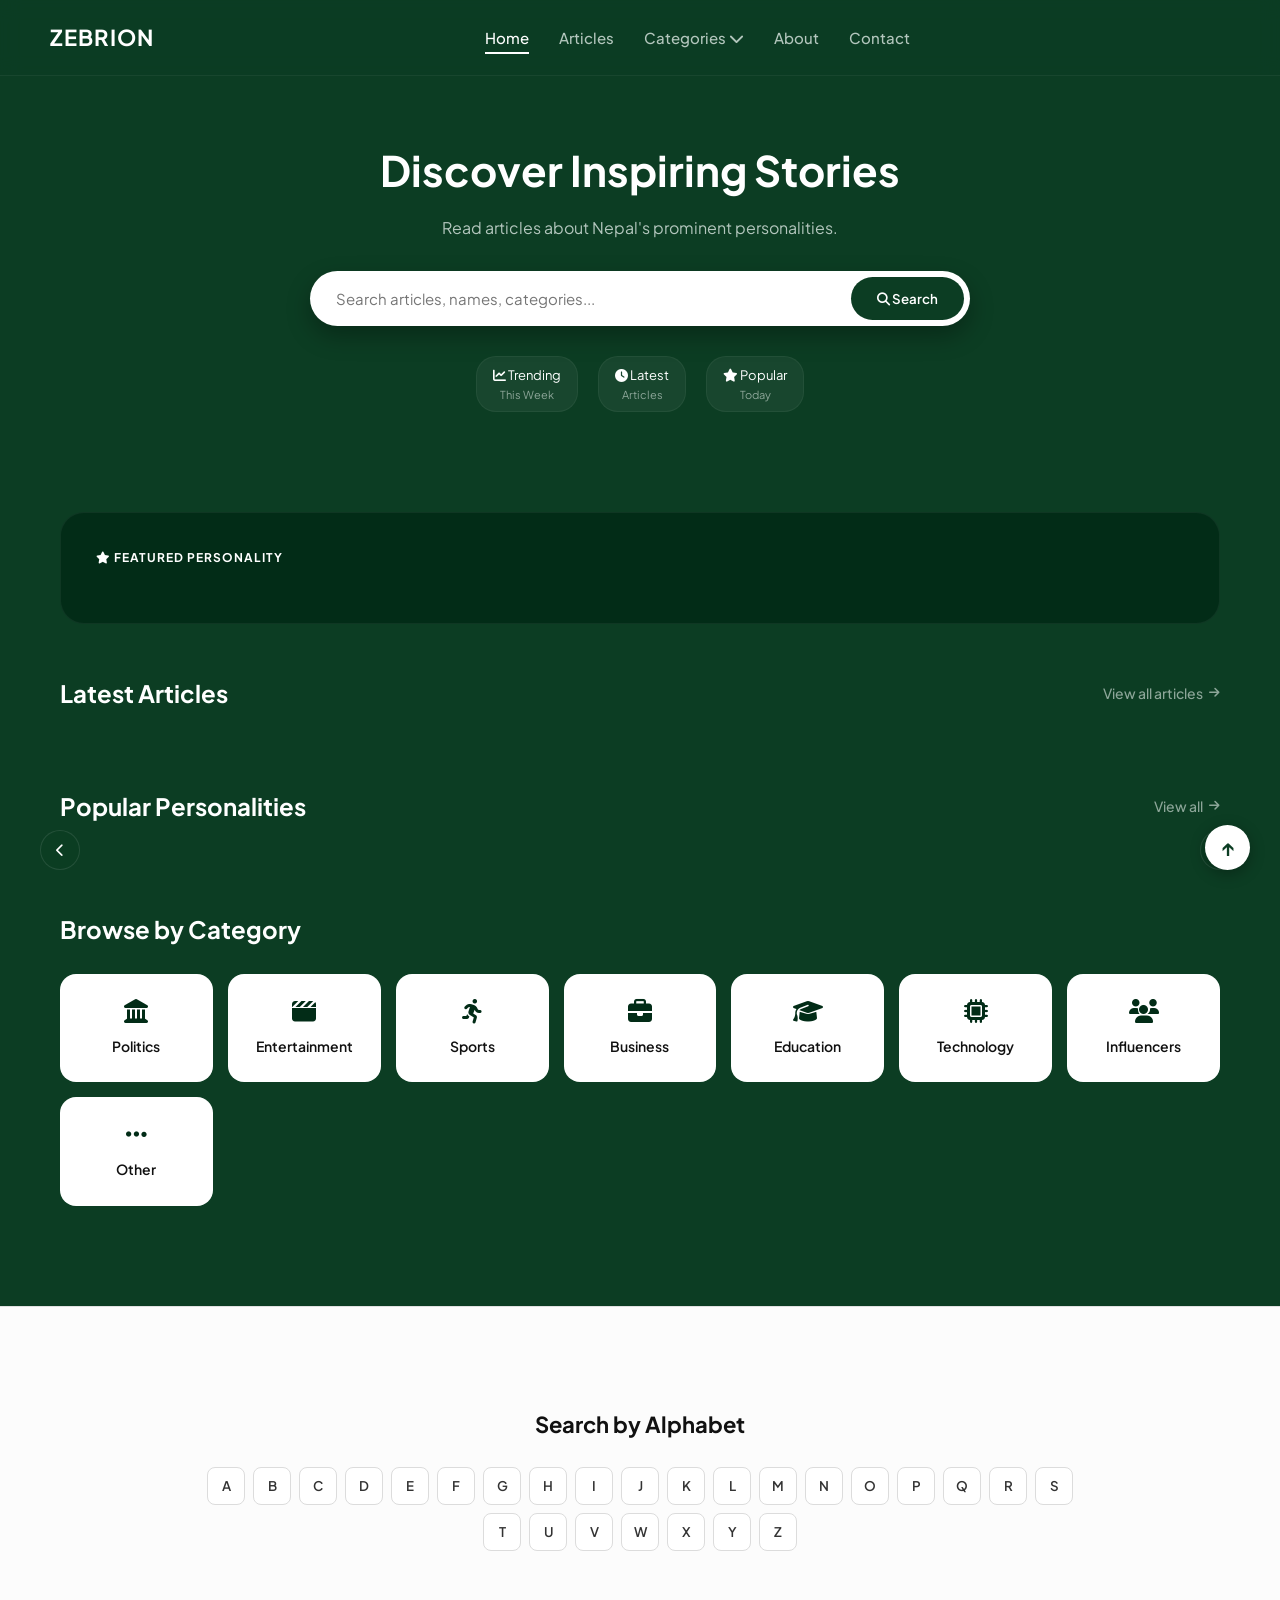
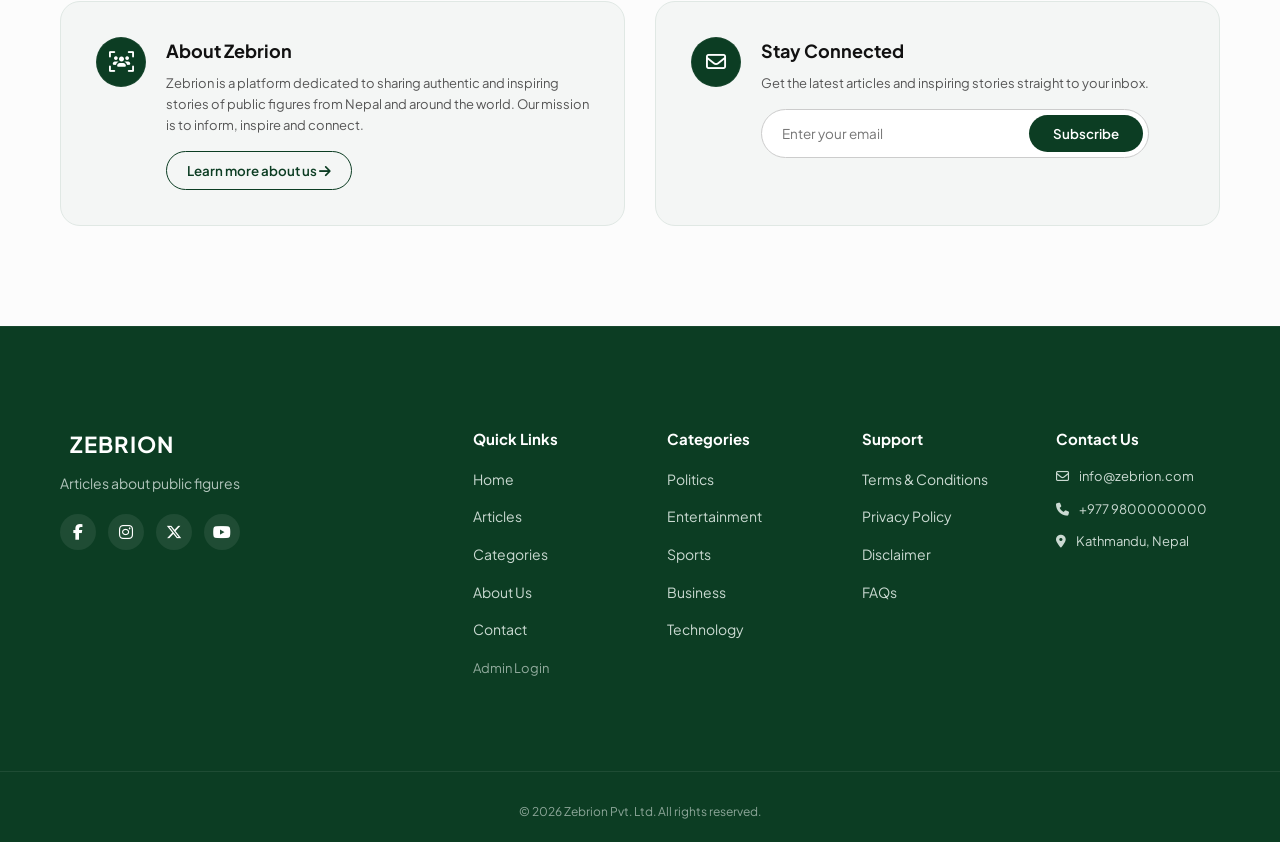
==== index.html @ 4cc86990 "Add files via upload" ====
<!DOCTYPE html>
<html lang="en">
<head>
    <meta charset="UTF-8">
    <meta name="viewport" content="width=device-width, initial-scale=1.0">
    <title>ZEBRION - Articles about public figures</title>
    <link rel="stylesheet" href="style.css">
    <link rel="stylesheet" href="https://cdnjs.cloudflare.com/ajax/libs/font-awesome/6.4.0/css/all.min.css">
</head>
<body>

    <!-- डायरेक्ट टपमा जाने प्रिमियम एनिमेटेड बटन -->
    <button class="scroll-top-btn" onclick="window.scrollTo({top: 0, behavior: 'smooth'})">↑</button>

    <div id="home-page">
        <header class="hero-section">
            <nav class="navbar">
                <div class="logo">
                    <i class="fas fa-zebra" style="color: #e2b13c;"></i>
                    <span>ZEBRION</span>
                </div>
                <ul class="nav-links">
                    <li><a href="#" class="active">Home</a></li>
                    <li><a href="article.html">Articles</a></li>
                    <li class="horizontal-mega-wrapper">
                        <a href="#" class="cat-trigger-btn">Categories <i class="fas fa-chevron-down dropdown-arrow"></i></a>
                        <div class="dropdown-menu-horizontal">
                            <a href="#"><i class="fas fa-landmark"></i> Politics</a>
                            <a href="#"><i class="fas fa-clapperboard"></i> Entertainment</a>
                            <a href="#"><i class="fas fa-running"></i> Sports</a>
                            <a href="#"><i class="fas fa-briefcase"></i> Business</a>
                            <a href="#"><i class="fas fa-graduation-cap"></i> Education</a>
                            <a href="#"><i class="fas fa-microchip"></i> Technology</a>
                            <a href="#"><i class="fas fa-users"></i> Influencers</a>
                            <a href="#"><i class="fas fa-ellipsis-h"></i> Other</a>
                        </div>
                    </li>
                    <li><a href="#" id="nav-about-btn" onclick="showPage('about'); event.preventDefault();">About</a></li>
                    <li><a href="#">Contact</a></li>
                </ul>
                <div class="nav-right">
                </div>
            </nav>

            <div class="hero-content">
                <h1>Discover Inspiring Stories</h1>
                <p>Read articles about Nepal's prominent personalities.</p>
                
                <div class="search-container">
                    <input type="text" id="search-input" placeholder="Search articles, names, categories...">
                    <button id="search-btn"><i class="fas fa-search"></i> Search</button>
                </div>

                <div class="trending-tags">
                    <span><i class="fas fa-chart-line"></i> Trending <small>This Week</small></span>
                    <span><i class="fas fa-clock"></i> Latest <small>Articles</small></span>
                    <span><i class="fas fa-star"></i> Popular <small>Today</small></span>
                </div>
            </div>
        </header>

        <main class="main-container">
            <section class="featured-section">
                <div class="section-tag"><i class="fas fa-star"></i> FEATURED PERSONALITY</div>
                <div id="featured-article-box" class="featured-grid"></div>
            </section>

            <section class="articles-section">
                <div class="section-header">
                    <h2>Latest Articles</h2>
                    <a href="article.html" class="view-all-link">View all articles <i class="fas fa-arrow-right"></i></a>
                </div>
                <div id="articles-grid" class="latest-grid"></div>
            </section>

            <section class="popular-section">
                <div class="section-header">
                    <h2>Popular Personalities</h2>
                    <a href="#" class="view-all-link">View all <i class="fas fa-arrow-right"></i></a>
                </div>
                <div class="slider-wrapper">
                    <button class="slider-arrow left"><i class="fas fa-chevron-left"></i></button>
                    <div id="popular-grid" class="popular-slider-grid"></div>
                    <button class="slider-arrow right"><i class="fas fa-chevron-right"></i></button>
                </div>
            </section>

            <section class="categories-browse-section">
                <h2>Browse by Category</h2>
                <div class="category-buttons-grid">
                    <div class="cat-card"><i class="fas fa-landmark"></i> <span>Politics</span></div>
                    <div class="cat-card"><i class="fas fa-clapperboard"></i> <span>Entertainment</span></div>
                    <div class="cat-card"><i class="fas fa-running"></i> <span>Sports</span></div>
                    <div class="cat-card"><i class="fas fa-briefcase"></i> <span>Business</span></div>
                    <div class="cat-card"><i class="fas fa-graduation-cap"></i> <span>Education</span></div>
                    <div class="cat-card"><i class="fas fa-microchip"></i> <span>Technology</span></div>
                    <div class="cat-card"><i class="fas fa-users"></i> <span>Influencers</span></div>
                    <div class="cat-card"><i class="fas fa-ellipsis-h"></i> <span>Other</span></div> 
                </div>
            </section>
        </main>

        <section class="alphabet-section">
            <div class="main-container">
                <h2>Search by Alphabet</h2>
                <div class="alphabet-container">
                    <script>
                        const alphabets = "ABCDEFGHIJKLMNOPQRSTUVWXYZ".split("");
                        document.write(alphabets.map(letter => `<button class="alpha-btn">${letter}</button>`).join(""));
                    </script>
                </div>

                <div class="info-footer-grid">
                    <div class="about-box-card">
                        <div class="icon-circle"><i class="fas fa-users-viewfinder"></i></div>
                        <div>
                            <h3>About Zebrion</h3>
                            <p>Zebrion is a platform dedicated to sharing authentic and inspiring stories of public figures from Nepal and around the world. Our mission is to inform, inspire and connect.</p>
                            <button class="learn-more-btn" onclick="showPage('about')">Learn more about us <i class="fas fa-arrow-right"></i></button>
                        </div>
                    </div>
                    <div class="subscribe-box-card">
                        <div class="icon-circle"><i class="far fa-envelope"></i></div>
                        <div>
                            <h3>Stay Connected</h3>
                            <p>Get the latest articles and inspiring stories straight to your inbox.</p>
                            <div class="sub-input-group">
                                <input type="email" placeholder="Enter your email">
                                <button>Subscribe</button>
                            </div>
                        </div>
                    </div>
                </div>
            </div>
        </section>

        <footer class="main-footer">
            <div class="main-container footer-flex">
                <div class="footer-brand">
                    <div class="logo"><i class="fas fa-zebra" style="color: #e2b13c;"></i> ZEBRION</div>
                    <p>Articles about public figures</p>
                    <div class="social-icons">
                        <a href="#"><i class="fab fa-facebook-f"></i></a>
                        <a href="#"><i class="fab fa-instagram"></i></a>
                        <a href="#"><i class="fab fa-x-twitter"></i></a>
                        <a href="#"><i class="fab fa-youtube"></i></a>
                    </div>
                </div>
                <div class="footer-links-grid">
                    <div>
                        <h4>Quick Links</h4>
                        <ul>
                            <li><a href="#" onclick="showPage('home')">Home</a></li>
                            <li><a href="article.html">Articles</a></li>
                            <li><a href="#">Categories</a></li>
                            <li><a href="#" onclick="showPage('about')">About Us</a></li>
                            <li><a href="#">Contact</a></li>
                            <li><a href="admin.html" style="opacity: 0.7; font-size: 13px;"> </i> Admin Login</a></li
                        </ul>
                    </div>
                    <div>
                        <h4>Categories</h4>
                        <ul>
                            <li><a href="#">Politics</a></li>
                            <li><a href="#">Entertainment</a></li>
                            <li><a href="#">Sports</a></li>
                            <li><a href="#">Business</a></li>
                            <li><a href="#">Technology</a></li>
                        </ul>
                    </div>
                    <div>
                        <h4>Support</h4>
                        <ul>
                            <li><a href="#">Terms & Conditions</a></li>
                            <li><a href="#">Privacy Policy</a></li>
                            <li><a href="#">Disclaimer</a></li>
                            <li><a href="#">FAQs</a></li>
                        </ul>
                    </div>
                    <div>
                        <h4>Contact Us</h4>
                        <ul class="contact-info-list">
                            <li><i class="far fa-envelope"></i> info@zebrion.com</li>
                            <li><i class="fas fa-phone"></i> +977 9800000000</li>
                            <li><i class="fas fa-location-dot"></i> Kathmandu, Nepal</li>
                        </ul>
                    </div>
                </div>
            </div>
            <div class="footer-bottom">
                <p>© 2026 Zebrion Pvt. Ltd. All rights reserved.</p>
            </div>
        </footer>
    </div>

    <div id="detail-page">
        <main class="main-container">
            <button class="back-home-btn">
                <i class="fas fa-arrow-left-long"></i> <span>Return to Previous Page</span>
            </button>
            <article class="full-article-view">
                <h1 id="det-title"></h1>
                <div class="meta-info">By <span id="det-author"></span></div>
                <div class="detail-img-box">
                    <img id="det-img" src="" alt="Featured">
                </div>
                <div id="additional-photos-gallery" class="gallery-container"></div>
                <div id="det-body" class="detail-content-text"></div>
            </article>
        </main>
    </div>

    <!-- 🌟 न्याभबारबाट खुल्ने प्रिमियम एबाउट पेज सेक्सन -->
    <div id="about-page" class="hidden">
        <main class="main-container">
            <button class="back-home-btn" onclick="showPage('home')">
                <i class="fas fa-arrow-left-long"></i> <span>Back to Home</span>
            </button>
            
            <article class="full-article-view animate-now" style="margin-top: 20px;">
                <div class="about-header-main" style="text-align: center; margin-bottom: 35px;">
                    <h1 style="font-size: 36px; font-weight: 700; margin-bottom: 10px;">About Us</h1>
                    <p class="about-subtitle" style="color: #cbdad2; font-size: 16px; font-style: italic;">Welcome to our platform, where every story has the power to inspire.</p>
                </div>

                <div class="about-main-card" style="background: rgba(255, 255, 255, 0.03); border: 1px solid rgba(255, 255, 255, 0.08) !important; border-radius: 20px; padding: 35px; margin-bottom: 30px;">
                    <p style="font-size: 16px; color: #cbdad2; line-height: 1.8;">We are dedicated to publishing authentic, impactful, and meaningful articles that celebrate courage, innovation, resilience, and success. From inspiring individuals and community heroes to groundbreaking achievements and life-changing journeys, our mission is to bring stories that motivate readers to dream bigger and believe in what's possible.</p>
                    <p style="font-size: 16px; color: #cbdad2; line-height: 1.8; margin-top: 15px;">In a world filled with constant information, we focus on content that matters—stories that educate, uplift, and create positive change. Every article is carefully researched and written to ensure accuracy, credibility, and value for our readers. Whether you're looking for daily inspiration, remarkable success stories, or thought-provoking features, our platform is here to keep you informed and inspired.</p>
                </div>

                <!-- Mission & Vision (Side by Side) -->
                <div class="info-footer-grid" style="display: grid; grid-template-columns: 1fr 1fr; gap: 30px; margin-bottom: 30px;">
                    <div class="about-box-card" style="background: #f4f6f5; border: 1px solid #e0e8e4; border-radius: 20px; padding: 30px; display: flex; gap: 20px;">
                        <div class="icon-circle" style="background: #0c3d23; color: white; width: 50px; height: 50px; border-radius: 50%; display: flex; align-items: center; justify-content: center; font-size: 20px; flex-shrink: 0;"><i class="fas fa-bullseye"></i></div>
                        <div>
                            <h3 style="color: #111; font-size: 18px; margin-bottom: 8px;">Our Mission</h3>
                            <p style="color: #555; font-size: 14px; line-height: 1.6;">To inspire millions by sharing real stories that spark hope, encourage growth, and remind people that extraordinary achievements often begin with ordinary determination.</p>
                        </div>
                    </div>
                    
                    <div class="about-box-card" style="background: #f4f6f5; border: 1px solid #e0e8e4; border-radius: 20px; padding: 30px; display: flex; gap: 20px;">
                        <div class="icon-circle" style="background: #0c3d23; color: white; width: 50px; height: 50px; border-radius: 50%; display: flex; align-items: center; justify-content: center; font-size: 20px; flex-shrink: 0;"><i class="fas fa-eye"></i></div>
                        <div>
                            <h3 style="color: #111; font-size: 18px; margin-bottom: 8px;">Our Vision</h3>
                            <p style="color: #555; font-size: 14px; line-height: 1.6;">To become one of the most trusted destinations for inspiring stories and meaningful journalism, empowering readers through authentic storytelling and positive content.</p>
                        </div>
                    </div>
                </div>

                <div class="about-thankyou-footer" style="text-align: center; background: rgba(255, 255, 255, 0.02); border: 1px solid rgba(255, 255, 255, 0.05); padding: 20px; border-radius: 30px;">
                    <p style="color: #cbdad2; font-size: 15px;">Thank you for being part of our journey. Every visit, every read, and every shared story helps us continue our mission of spreading inspiration—one article at a time.</p>
                </div>
            </article>
        </main>
    </div>

    <script src="script.js"></script>
</body>
</html>
---- style.css ----
/* ==========================================================================
   🟢 CORE & RESET STYLES
   ========================================================================== */
@import url('https://fonts.googleapis.com/css2?family=Plus+Jakarta+Sans:wght@400;500;600;700&display=swap');

* {
    margin: 0;
    padding: 0;
    box-sizing: border-box;
    font-family: 'Plus Jakarta Sans', sans-serif;
}

body {
    background-color: #0c3d23; /* मौलिक प्रिमियम गाढा हरियो ब्याकग्राउन्ड */
    color: #ffffff;
    line-height: 1.6;
}

.hidden {
    display: none !important;
}

.main-container {
    max-width: 1200px;
    margin: 0 auto;
    padding: 40px 20px;
}

/* ==========================================================================
   🟢 HEADER & NAVIGATION BAR
   ========================================================================== */
.navbar {
    display: flex;
    justify-content: space-between;
    align-items: center;
    padding: 20px 40px;
    background: rgba(12, 61, 35, 0.8);
    backdrop-filter: blur(10px);
    border-bottom: 1px solid rgba(255, 255, 255, 0.05);
}

.logo {
    display: flex;
    align-items: center;
    gap: 10px;
    font-size: 22px;
    font-weight: 700;
    letter-spacing: 1px;
}

.logo i {
    color: #ffffff;
}

.nav-links {
    display: flex;
    list-style: none;
    gap: 30px;
}

.nav-links a {
    color: #b3c6bd;
    text-decoration: none;
    font-size: 15px;
    font-weight: 500;
    transition: color 0.3s;
}

.nav-links a:hover, .nav-links a.active {
    color: #ffffff;
    border-bottom: 2px solid #ffffff;
    padding-bottom: 5px;
}

.admin-nav-btn {
    background: #114227;
    color: white;
    padding: 8px 18px;
    border-radius: 20px;
    text-decoration: none;
    font-size: 14px;
    border: 1px solid rgba(255,255,255,0.1);
}

.nav-right {
    display: flex;
    align-items: center;
    gap: 15px;
}

.search-toggle-btn {
    background: transparent;
    border: none;
    color: white;
    font-size: 16px;
    cursor: pointer;
}

/* ==========================================================================
   🟢 HERO SECTION - FIXED ONLY IMAGE PATH WITH ORIGINAL TEXT LOOK
   ========================================================================== */
.hero-section {
    background: linear-gradient(to bottom, rgba(12, 61, 35, 0.45), #0c3d23), 
                url('inspiring.png');
    background-size: cover;
    background-position: center;
    background-repeat: no-repeat;
    text-align: center;
    padding-bottom: 60px;
}

.hero-content {
    max-width: 700px;
    margin: 60px auto 0 auto;
    padding: 0 20px;
}

.hero-content h1 {
    font-size: 42px;
    font-weight: 700;
    margin-bottom: 12px;
}

.hero-content p {
    color: #b3c6bd;
    font-size: 16px;
    margin-bottom: 30px;
}

.search-container {
    display: flex;
    background: #ffffff;
    padding: 6px;
    border-radius: 30px;
    box-shadow: 0 10px 25px rgba(0,0,0,0.3);
    margin-bottom: 30px;
}

.search-container input {
    flex: 1;
    border: none;
    outline: none;
    padding: 12px 20px;
    font-size: 15px;
    border-radius: 30px;
    color: #333;
}

.search-container button {
    background: #0c3d23;
    color: white;
    border: none;
    padding: 12px 26px;
    border-radius: 30px;
    font-weight: 600;
    cursor: pointer;
    transition: background 0.3s;
}

.search-container button:hover {
    background: #011f10;
}

.trending-tags {
    display: flex;
    justify-content: center;
    gap: 20px;
    flex-wrap: wrap;
}

.trending-tags span {
    background: rgba(255, 255, 255, 0.05);
    padding: 8px 16px;
    border-radius: 20px;
    font-size: 13px;
    border: 1px solid rgba(255,255,255,0.05);
}

.trending-tags small {
    color: #8da699;
    display: block;
    font-size: 11px;
}

/* ==========================================================================
   🟢 FEATURED SECTION & HERO ANIMATIONS
   ========================================================================== */
.featured-section {
    background: #022c17;
    border-radius: 24px;
    padding: 35px;
    margin-bottom: 50px;
    border: 1px solid rgba(255,255,255,0.05);
}

.section-tag {
    color: #ffffff;
    font-size: 12px;
    font-weight: 700;
    letter-spacing: 1px;
    margin-bottom: 20px;
}

.featured-grid {
    display: grid;
    grid-template-columns: 1.2fr 1fr;
    gap: 40px;
    align-items: center;
}

.feat-img-box {
    position: relative;
    border-radius: 16px;
    overflow: hidden;
    height: 380px;
}

#top-main-img {
    width: 100%;
    height: 100%;
    object-fit: cover;
    transition: opacity 0.3s ease-in-out, transform 0.4s ease-in-out;
    opacity: 1;
}

.feat-img-box:hover #top-main-img {
    transform: scale(1.03);
}

.feat-text-box h3 {
    font-size: 32px;
    font-weight: 700;
    margin-bottom: 15px;
    color: #fff;
}

.feat-text-box p {
    color: #cbdad2;
    line-height: 1.6;
    font-size: 15px;
    margin-bottom: 25px;
}

.read-bio-btn {
    display: inline-flex;
    align-items: center;
    gap: 10px;
    background: transparent;
    color: #ffffff;
    border: 1px solid rgba(255,255,255,0.3);
    padding: 12px 24px;
    border-radius: 25px;
    text-decoration: none;
    font-weight: 600;
    font-size: 14px;
    transition: all 0.3s ease-in-out;
}

.read-bio-btn:hover {
    background: white;
    color: #0c3d23;
    border-color: white;
}

.read-bio-btn i {
    color: inherit;
}

/* ==========================================================================
   🟢 LATEST ARTICLES GRID (HOME PAGE CARDS)
   ========================================================================== */
.section-header {
    display: flex;
    justify-content: space-between;
    align-items: center;
    margin-bottom: 25px;
}

.section-header h2 {
    font-size: 24px;
    font-weight: 700;
}

.view-all-link {
    color: #8da699;
    text-decoration: none;
    font-size: 14px;
    font-weight: 500;
    display: inline-flex;
    align-items: center;
    gap: 6px;
    transition: color 0.3s cubic-bezier(0.25, 1, 0.5, 1);
}

.view-all-link i {
    color: #8da699;
    font-size: 12px;
    transition: transform 0.3s cubic-bezier(0.25, 1, 0.5, 1), color 0.3s cubic-bezier(0.25, 1, 0.5, 1);
}

.view-all-link:hover {
    color: #ffffff;
}

.view-all-link:hover i {
    color: #ffffff;
    transform: translateX(5px);
}

.latest-grid {
    display: grid;
    grid-template-columns: repeat(auto-fill, minmax(280px, 1fr));
    gap: 25px;
}

.regular-card {
    background: #ffffff;
    color: #333333;
    border-radius: 16px;
    overflow: hidden;
    box-shadow: 0 4px 15px rgba(0,0,0,0.1);
    cursor: pointer;
    transition: transform 0.3s;
    display: flex;
    flex-direction: column;
}

.regular-card:hover {
    transform: translateY(-5px);
}

.reg-img-box {
    height: 180px;
    overflow: hidden;
}

.reg-img-box img {
    width: 100%;
    height: 100%;
    object-fit: cover;
}

.card-content {
    padding: 20px;
    flex: 1;
    display: flex;
    flex-direction: column;
    justify-content: space-between;
}

.card-category {
    font-size: 11px;
    font-weight: 700;
    color: #0c3d23;
    text-transform: uppercase;
    margin-bottom: 8px;
}

.regular-card h3 {
    font-size: 16px;
    font-weight: 700;
    line-height: 1.4;
    color: #111;
    margin-bottom: 10px;
}

.card-meta {
    font-size: 12px;
    color: #666;
    display: flex;
    gap: 15px;
    margin-top: 10px;
}

/* ==========================================================================
   🟢 POPULAR PERSONALITIES SLIDER
   ========================================================================== */
.popular-section {
    margin-top: 50px;
}

.slider-wrapper {
    position: relative;
    display: flex;
    align-items: center;
}

.popular-slider-grid {
    display: grid;
    grid-template-columns: repeat(5, 1fr);
    gap: 20px;
    width: 100%;
    overflow: hidden;
}

.slider-arrow {
    position: absolute;
    background: rgba(12, 61, 35, 0.9);
    border: 1px solid rgba(255,255,255,0.1);
    color: white;
    width: 40px;
    height: 40px;
    border-radius: 50%;
    display: flex;
    align-items: center;
    justify-content: center;
    cursor: pointer;
    z-index: 10;
    transition: background 0.3s;
}

.slider-arrow.left { left: -20px; }
.slider-arrow.right { right: -20px; }

.slider-arrow:hover {
    background: #ffffff;
    color: #0c3d23;
    border-color: #ffffff;
    box-shadow: 0 4px 12px rgba(0, 0, 0, 0.3);
}

.pop-card {
    background: #022c17;
    border: 1px solid rgba(255,255,255,0.05);
    border-radius: 16px;
    padding: 15px;
    text-align: center;
    cursor: pointer;
    transition: transform 0.3s;
}

.pop-card:hover { transform: translateY(-5px); }

.pop-card img {
    width: 100%;
    height: 140px;
    object-fit: cover;
    border-radius: 12px;
    margin-bottom: 12px;
}

.pop-card h4 { font-size: 15px; margin-bottom: 4px; color: #fff; }
.pop-card p { font-size: 12px; color: #8da699; margin-bottom: 12px; }

.pop-bio-btn {
    background: transparent;
    border: 1px solid #ffffff;
    color: #ffffff;
    font-size: 11px;
    padding: 6px 12px;
    border-radius: 15px;
    cursor: pointer;
    font-weight: 600;
    transition: all 0.3s ease;
}

.pop-bio-btn:hover {
    background: #ffffff;
    color: #022c17;
}

.pop-bio-btn i {
    color: inherit;
}

/* ==========================================================================
   🟢 BROWSE BY CATEGORY (WHITE CARDS WITH GREEN HOVER)
   ========================================================================== */
.categories-browse-section {
    margin-top: 60px;
}

.categories-browse-section h2 { margin-bottom: 25px; font-size: 24px; }

.category-buttons-grid {
    display: grid;
    grid-template-columns: repeat(auto-fit, minmax(140px, 1fr));
    gap: 15px;
}

.cat-card {
    background: #ffffff;
    color: #111111;
    padding: 25px 15px;
    border-radius: 16px;
    text-align: center;
    cursor: pointer;
    display: flex;
    flex-direction: column;
    align-items: center;
    gap: 12px;
    transition: background 0.4s cubic-bezier(0.25, 1, 0.5, 1), 
                color 0.4s cubic-bezier(0.25, 1, 0.5, 1), 
                transform 0.4s cubic-bezier(0.25, 1, 0.5, 1), 
                box-shadow 0.4s cubic-bezier(0.25, 1, 0.5, 1);
}

.cat-card i {
    font-size: 24px;
    color: #022c17;
    transition: color 0.4s cubic-bezier(0.25, 1, 0.5, 1);
}

.cat-card span {
    font-size: 14px;
    font-weight: 600;
}

.cat-card:hover {
    background: #022c17;
    color: #ffffff;
    transform: translateY(-6px);
    box-shadow: 0 12px 24px rgba(0, 0, 0, 0.4);
}

.cat-card:hover i {
    color: #ffffff;
}

/* ==========================================================================
   🟢 ALPHABET & ABOUT SECTION (BRIGHT WHITE DESIGN)
   ========================================================================== */
.alphabet-section {
    background: #fcfcfc;
    color: #222222;
    padding: 60px 0;
    margin-top: 60px;
    border-top: 1px solid #e0e0e0;
}

.alphabet-section h2 {
    font-size: 22px;
    margin-bottom: 25px;
    text-align: center;
    color: #111111;
}

.alphabet-container {
    display: flex;
    justify-content: center;
    gap: 8px;
    flex-wrap: wrap;
    max-width: 900px;
    margin: 0 auto 50px auto;
}

.alpha-btn {
    background: #ffffff;
    border: 1px solid #dcdcdc;
    color: #333333;
    width: 38px;
    height: 38px;
    border-radius: 8px;
    font-weight: 600;
    cursor: pointer;
    transition: all 0.2s ease-in-out;
}

.alpha-btn:hover {
    background: #0c3d23;
    color: #ffffff;
    border-color: #0c3d23;
}

.info-footer-grid {
    display: grid;
    grid-template-columns: 1fr 1fr;
    gap: 30px;
    margin-top: 30px;
}

.about-box-card, .subscribe-box-card {
    background: #f4f6f5;
    border: 1px solid #e0e8e4;
    border-radius: 20px;
    padding: 35px;
    display: flex;
    gap: 20px;
}

.about-box-card h3, .subscribe-box-card h3 { 
    font-size: 18px; 
    margin-bottom: 8px; 
    color: #111; 
}

.about-box-card p, .subscribe-box-card p { 
    font-size: 13px; 
    color: #555; 
    line-height: 1.6; 
    margin-bottom: 15px; 
}

.icon-circle {
    background: #0c3d23;
    border: 1px solid rgba(255, 255, 255, 0.05);
    color: #ffffff;
    width: 50px;
    height: 50px;
    border-radius: 50%;
    display: flex;
    align-items: center;
    justify-content: center;
    font-size: 20px;
    flex-shrink: 0;
}

.learn-more-btn {
    background: transparent; 
    border: 1px solid #0c3d23; 
    color: #0c3d23; 
    padding: 10px 20px; 
    border-radius: 20px; 
    font-weight: 600; 
    cursor: pointer;
    transition: all 0.3s ease;
}

.learn-more-btn:hover {
    background: #0c3d23;
    color: #ffffff;
}

.sub-input-group {
    display: flex; 
    background: white; 
    padding: 5px; 
    border-radius: 25px; 
    border: 1px solid #cccccc;
}

.sub-input-group input { 
    flex: 1; 
    border: none; 
    outline: none; 
    padding: 10px 15px; 
    border-radius: 25px; 
    font-size: 13.5px; 
    color: #111111;
}

.sub-input-group button { 
    background: #0c3d23; 
    color: white; 
    border: none; 
    padding: 10px 24px; 
    border-radius: 25px; 
    font-weight: 600; 
    cursor: pointer; 
    transition: all 0.3s ease;
}

.sub-input-group button:hover {
    background: #011f10;
}

/* ==========================================================================
   🟢 MAIN ORGANIZED 4-COLUMN FOOTER 
   ========================================================================== */
.main-footer { 
    background: #0c3d23; 
    padding: 60px 0 20px 0; 
    border-top: 1px solid rgba(255,255,255,0.05); 
}

.footer-flex {
    display: flex;
    justify-content: space-between;
    align-items: flex-start;
    gap: 40px;
    flex-wrap: wrap;
}

.footer-brand {
    flex: 1;
    min-width: 250px;
}

.footer-brand p { 
    color: #b3c6bd; 
    font-size: 14px; 
    margin: 10px 0 20px 0; 
}

.footer-links-grid {
    flex: 2;
    display: grid;
    grid-template-columns: repeat(4, 1fr);
    gap: 30px;
    min-width: 600px;
}

.footer-links-grid h4 { 
    font-size: 15px; 
    color: #ffffff; 
    margin-bottom: 15px; 
}

.footer-links-grid ul {
    list-style: none;
    padding: 0;
    margin: 0;
}

.footer-links-grid ul li {
    margin-bottom: 12px;
}

.footer-links-grid ul a { 
    color: #cbdad2; 
    text-decoration: none; 
    font-size: 14px; 
    transition: color 0.2s ease; 
}

.footer-links-grid ul a:hover { 
    color: #ffffff; 
}

.social-icons {
    display: flex;
    gap: 12px;
    margin-top: 15px;
}

.social-icons a { 
    width: 36px; 
    height: 36px; 
    background: rgba(255, 255, 255, 0.08); 
    border-radius: 50%; 
    display: flex; 
    align-items: center; 
    justify-content: center; 
    color: #ffffff; 
    text-decoration: none; 
    transition: all 0.3s ease; 
}

.social-icons a:hover { 
    background: #ffffff; 
    color: #0c3d23; 
}

.contact-info-list li { 
    color: #cbdad2; 
    font-size: 13px; 
    display: flex; 
    align-items: center; 
    gap: 10px; 
}

.footer-bottom { 
    text-align: center; 
    padding-top: 30px; 
    margin-top: 40px; 
    border-top: 1px solid rgba(255, 255, 255, 0.08); 
    position: relative; 
}

.footer-bottom p { 
    color: #8da699; 
    font-size: 12px; 
}

/* ==========================================================================
   🟢 DYNAMIC SCROLL TO TOP BUTTON
   ========================================================================== */
.scroll-top-btn {
    position: fixed;        
    bottom: 30px;           
    right: 30px;            
    background: #ffffff;    
    color: #0c3d23;         
    border: none;
    width: 45px;            
    height: 45px;
    border-radius: 50%;     
    font-size: 20px;
    font-weight: bold;
    cursor: pointer;
    box-shadow: 0 4px 15px rgba(0, 0, 0, 0.3); 
    z-index: 999;           
    transition: all 0.3s cubic-bezier(0.25, 1, 0.5, 1);
    display: flex;
    align-items: center;
    justify-content: center;
}

.scroll-top-btn:hover {
    background: #0c3d23;     
    color: #ffffff;         
    transform: translateY(-5px); 
    box-shadow: 0 6px 20px rgba(0, 0, 0, 0.5);
    border: 1px solid #ffffff; 
}

/* ==========================================================================
   🟢 DETAIL VIEW PAGE & SMART ANIMATIONS
   ========================================================================== */
.full-article-view {
    opacity: 0;
    transform: translateY(30px);
    transition: transform 0.5s cubic-bezier(0.25, 1, 0.5, 1), opacity 0.5s ease-in-out;
}

.full-article-view.animate-now {
    opacity: 1;
    transform: translateY(0);
}

.detail-img-box {
    width: 100%;
    height: 500px;
    border-radius: 20px;
    overflow: hidden;
    margin: 20px 0;
}

.detail-img-box img {
    width: 100%;
    height: 100%;
    object-fit: cover;
}

.detail-content-text {
    font-size: 17px;
    line-height: 1.8;
    color: #cbdad2;
}

/* ==========================================================================
   🟢 ALL ARTICLES PAGE LAYOUT (article.html PERFECT FIX)
   ========================================================================== */
.article-page-wrapper {
    background-color: #0c3d23;
    min-height: 100vh;
    padding-bottom: 60px;
}

.page-header {
    background: linear-gradient(to bottom, rgba(0,0,0,0.2), transparent);
    padding: 40px 20px 20px 20px;
    text-align: center;
}

.header-container {
    max-width: 1100px;
    margin: 0 auto;
    position: relative;
}

.back-btn {
    position: absolute;
    left: 0;
    top: 5px;
    color: #ffffff;
    text-decoration: none;
    font-weight: 600;
    font-size: 15px;
    background: rgba(255,255,255,0.1);
    padding: 8px 16px;
    border-radius: 20px;
    transition: all 0.3s ease;
}

.back-btn:hover {
    background: #ffffff;
    color: #0c3d23;
}

.page-header h1 {
    font-size: 32px;
    margin-bottom: 8px;
    font-weight: 700;
}

.page-header p {
    color: #cbdad2;
    font-size: 15px;
}

.filter-section {
    max-width: 600px;
    margin: 20px auto 40px auto;
    padding: 0 20px;
}

.search-box-wrapper {
    position: relative;
    display: flex;
    align-items: center;
}

.search-box-wrapper input {
    width: 100%;
    padding: 14px 20px 14px 45px;
    border-radius: 30px;
    border: 1px solid rgba(255,255,255,0.2);
    background: rgba(255, 255, 255, 0.05);
    color: white;
    font-size: 15px;
    outline: none;
    transition: all 0.3s ease;
}

.search-box-wrapper input:focus {
    background: rgba(255, 255, 255, 0.1);
    border-color: #ffffff;
    box-shadow: 0 0 12px rgba(255,255,255,0.1);
}

.search-icon {
    position: absolute;
    left: 18px;
    color: #cbdad2;
    font-size: 16px;
}

.responsive-article-grid {
    display: flex;
    flex-direction: column;
    gap: 25px;
    max-width: 1200px;
    margin: 0 auto;
    padding: 0 20px;
}

.article-row-card {
    display: flex;
    background: rgba(255, 255, 255, 0.03);
    border: 1px solid rgba(255, 255, 255, 0.08);
    border-radius: 16px;
    overflow: hidden;
    transition: all 0.3s cubic-bezier(0.25, 1, 0.5, 1);
}

.article-row-card:hover {
    transform: translateY(-4px);
    background: rgba(255, 255, 255, 0.06);
    box-shadow: 0 8px 25px rgba(0,0,0,0.2);
}

.row-card-img {
    width: 280px;
    min-width: 280px;
    height: 190px;
    overflow: hidden;
}

.row-card-img img {
    width: 100%;
    height: 100%;
    object-fit: cover;
}

.row-card-info {
    padding: 20px 25px;
    display: flex;
    flex-direction: column;
    justify-content: space-between;
    flex: 1;
}

.row-card-category {
    font-size: 12px;
    text-transform: uppercase;
    color: #cbdad2;
    letter-spacing: 0.5px;
    font-weight: 600;
}

.row-card-info h2 {
    font-size: 22px;
    margin: 6px 0 10px 0;
    color: white;
}

.row-card-summary {
    color: #cbdad2;
    font-size: 14.5px;
    line-height: 1.5;
    margin-bottom: 15px;
    display: -webkit-box;
    -webkit-line-clamp: 2; 
    -webkit-box-orient: vertical;
    overflow: hidden;
}

.row-card-footer {
    display: flex;
    align-items: center;
    gap: 20px;
    font-size: 13px;
    color: #a3b8ad;
    border-top: 1px solid rgba(255,255,255,0.05);
    padding-top: 12px;
}

.row-card-footer i {
    margin-right: 4px;
}

.row-read-more {
    margin-left: auto;
    color: white;
    text-decoration: none;
    font-weight: 600;
}

/* ==========================================================================
   📱 100% RESPONSIVE MEDIA QUERIES
   ========================================================================== */
@media (max-width: 1024px) {
    .main-container { padding: 30px 20px; }
    .featured-grid { grid-template-columns: 1fr; gap: 25px; }
    .feat-img-box { height: 320px; }
    .hero-content h1 { font-size: 36px; }
}

@media (max-width: 900px) {
    .footer-links-grid { grid-template-columns: repeat(2, 1fr) !important; min-width: 100% !important; }
    .info-footer-grid { grid-template-columns: 1fr; }
    .about-box-card, .subscribe-box-card { flex-direction: column; padding: 20px; }
    .popular-slider-grid { grid-template-columns: repeat(2, 1fr); }
}

@media (max-width: 850px) {
    .article-row-card { flex-direction: column; }
    .row-card-img { width: 100%; min-width: 100%; height: 220px; }
}

@media (max-width: 768px) {
    .navbar { padding: 15px 20px; flex-direction: column; gap: 15px; }
    .nav-links { gap: 15px; flex-wrap: wrap; justify-content: center; }
    .hero-content h1 { font-size: 28px; }
    .search-container { flex-direction: column; background: transparent; box-shadow: none; gap: 10px; }
    .search-container input { background: #ffffff; border-radius: 30px; width: 100%; }
    .search-container button { width: 100%; }
    .latest-grid { grid-template-columns: 1fr; gap: 20px; }
}

/* ==========================================================================
   🟢 PREMIUM BACK HOME BUTTON & TEERSO DROPDOWN FIXED
   ========================================================================== */
.back-home-btn {
    background: rgba(255, 255, 255, 0.04) !important;
    border: 1px solid rgba(255, 255, 255, 0.15) !important;
    color: #ffffff !important;
    padding: 12px 26px;
    border-radius: 30px;
    font-size: 14px;
    font-weight: 600;
    cursor: pointer;
    display: inline-flex;
    align-items: center;
    gap: 12px;
    margin-bottom: 30px;
    transition: all 0.4s ease;
}

.back-home-btn:hover {
    background: #ffffff !important;
    color: #0c3d23 !important;
}

.nav-links li.horizontal-mega-wrapper {
    position: static !important;
}

.dropdown-menu-horizontal {
    position: absolute !important;
    top: 100% !important;
    left: 0 !important;
    width: 100% !important;
    background: #022c17 !important;
    border-bottom: 1px solid rgba(255, 255, 255, 0.1) !important;
    display: flex !important;
    flex-direction: row !important;
    justify-content: center !important;
    gap: 15px !important;
    padding: 15px 40px !important;
    opacity: 0 !important;
    visibility: hidden !important;
    transform: translateY(15px) !important;
    z-index: 9999 !important;
    transition: all 0.3s cubic-bezier(0.25, 1, 0.5, 1);
}

.horizontal-mega-wrapper:hover .dropdown-menu-horizontal {
    opacity: 1 !important;
    visibility: visible !important;
    transform: translateY(0px) !important;
}

.dropdown-menu-horizontal a {
    color: #cbdad2 !important;
    text-decoration: none !important;
    font-size: 14px !important;
    padding: 8px 18px !important;
    display: flex !important;
    align-items: center !important;
    gap: 8px !important;
}

.dropdown-menu-horizontal a:hover {
    background: #ffffff !important;
    color: #0c3d23 !important;
    border-radius: 20px;
}
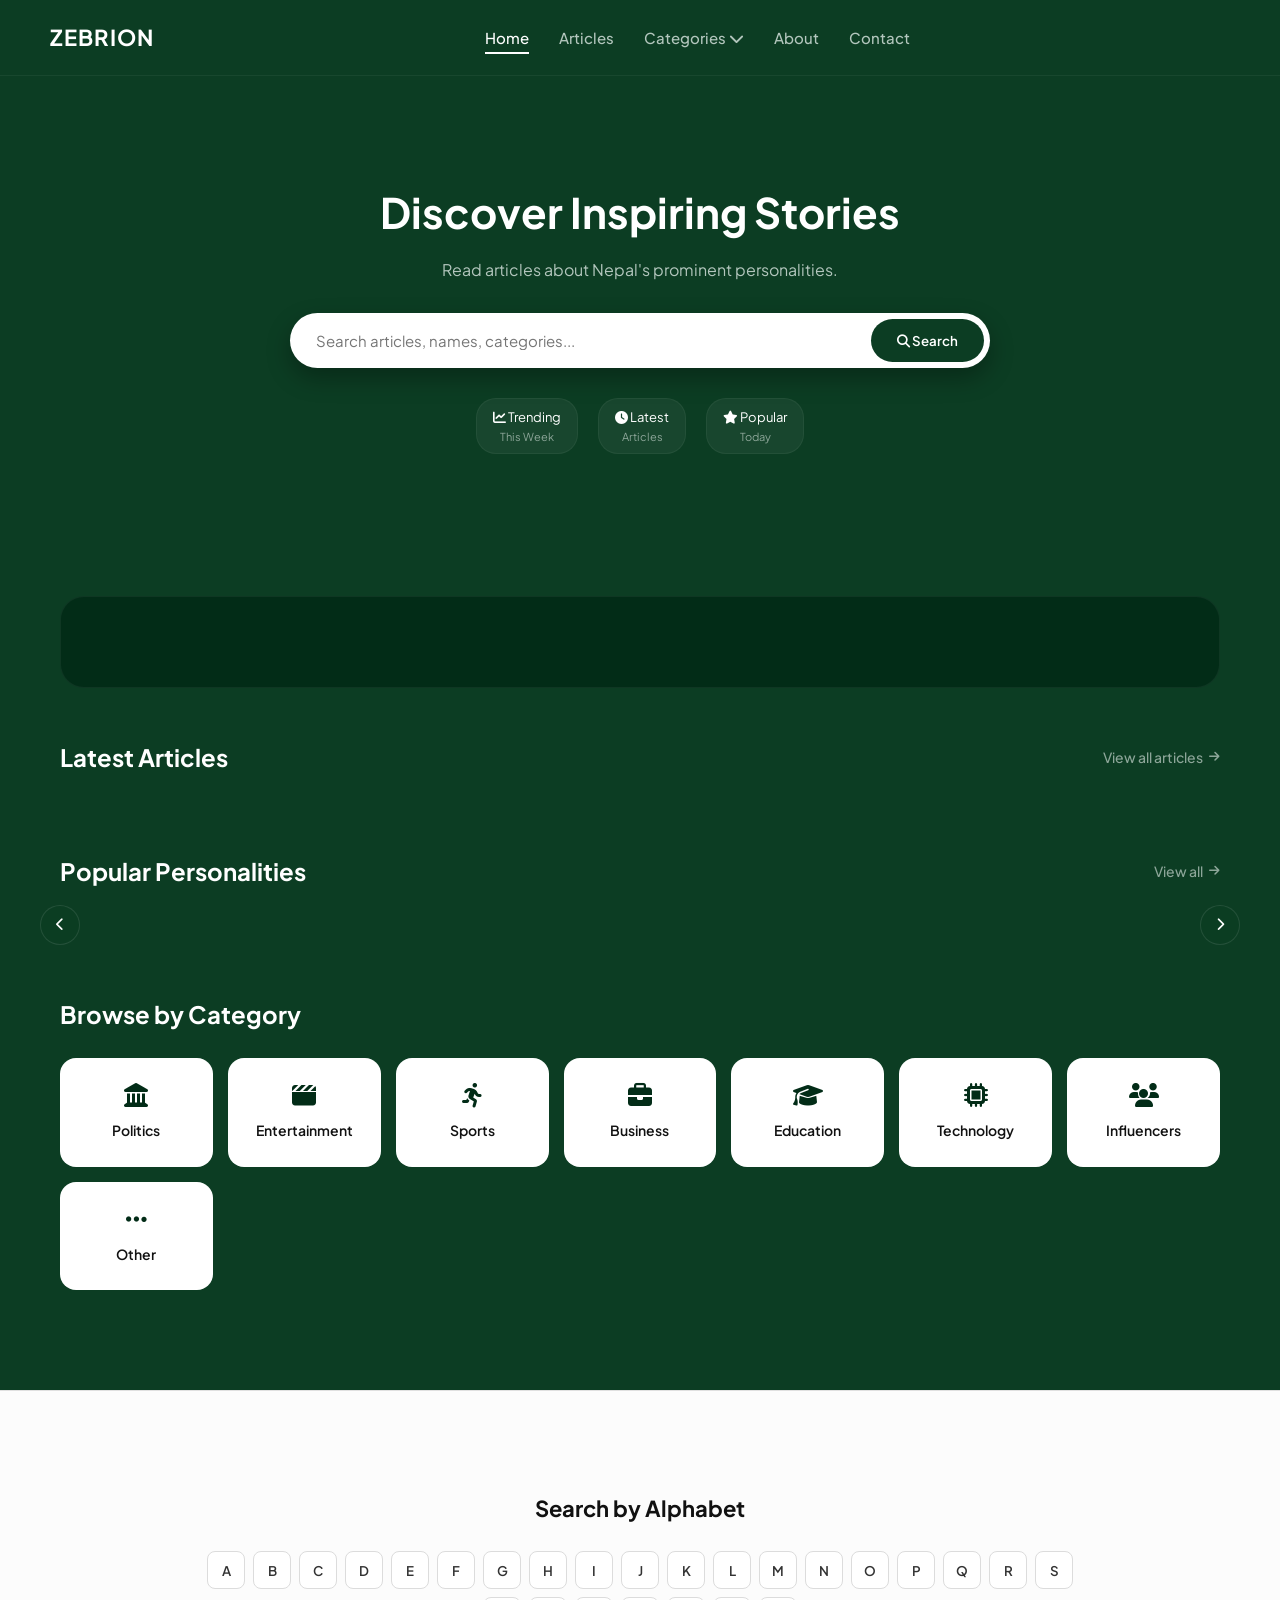
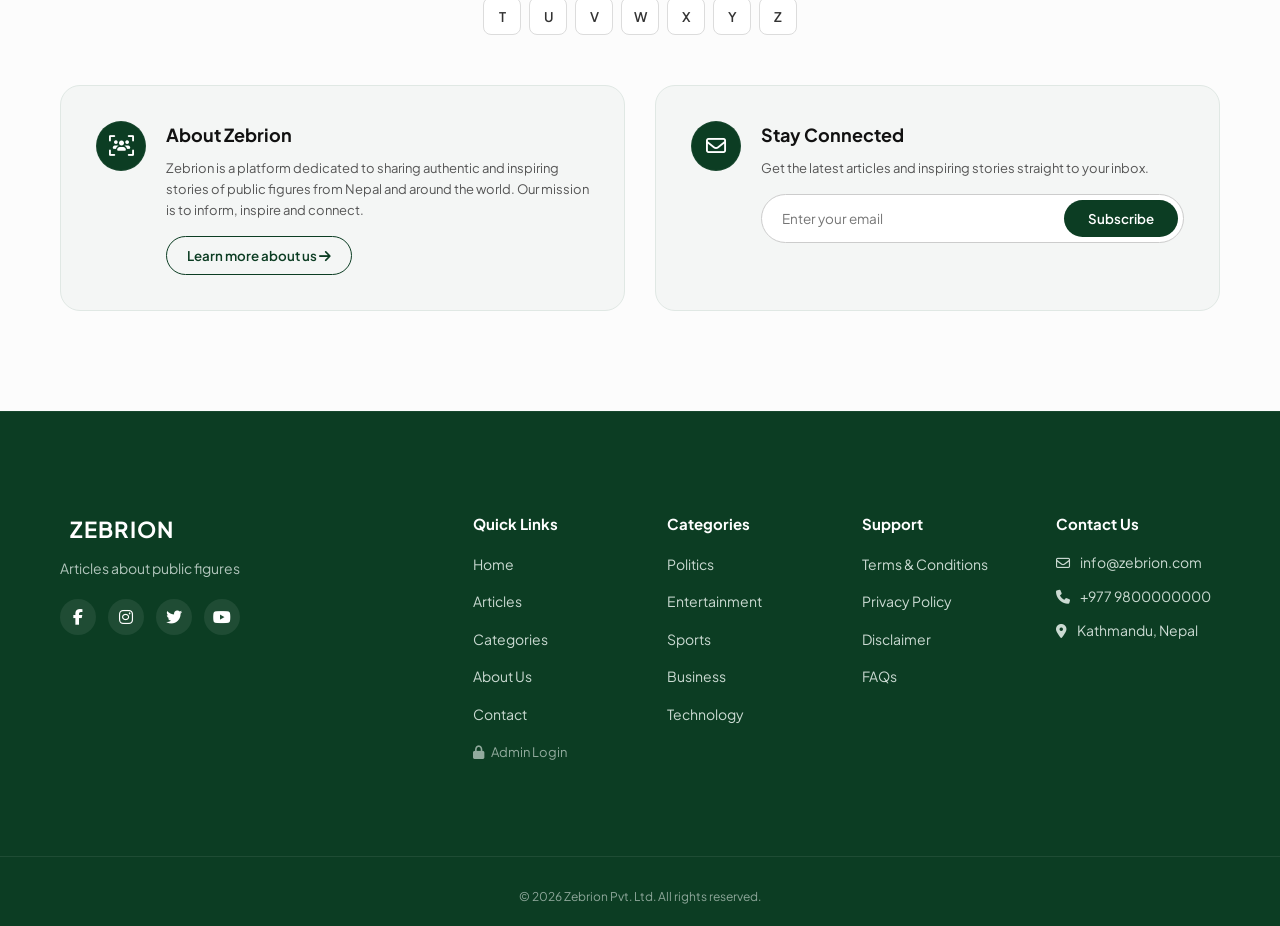
==== commit a52567d6: "Add files via upload" ====
--- a/index.html
+++ b/index.html
@@ -12,17 +12,18 @@
     <!-- डायरेक्ट टपमा जाने प्रिमियम एनिमेटेड बटन -->
     <button class="scroll-top-btn" onclick="window.scrollTo({top: 0, behavior: 'smooth'})">↑</button>
 
-    <div id="home-page">
-        <header class="hero-section">
-            <nav class="navbar">
-                <div class="logo">
-                    <i class="fas fa-zebra" style="color: #e2b13c;"></i>
-                    <span>ZEBRION</span>
-                </div>
-                <ul class="nav-links">
-                    <li><a href="#" class="active">Home</a></li>
-                    <li><a href="article.html">Articles</a></li>
-                    <li class="horizontal-mega-wrapper">
+   <div id="home-page">
+        
+        <!-- 🎯 १. न्याभबारलाई hero-section भन्दा बाहिर (छुट्टै) राखिएको छ -->
+        <nav class="navbar">
+            <div class="logo" style="cursor: pointer;" onclick="resetToHome(true)">
+                <i class="fas fa-zebra" style="color: #ffffff;"></i> <!-- 🎯 White Theme -->
+                <span>ZEBRION</span>
+            </div>
+            <ul class="nav-links">
+                <li><a href="#" class="active" onclick="resetToHome(true); event.preventDefault();">Home</a></li>
+                <li><a href="article.html">Articles</a></li>
+               <li class="horizontal-mega-wrapper">
                         <a href="#" class="cat-trigger-btn">Categories <i class="fas fa-chevron-down dropdown-arrow"></i></a>
                         <div class="dropdown-menu-horizontal">
                             <a href="#"><i class="fas fa-landmark"></i> Politics</a>
@@ -34,14 +35,15 @@
                             <a href="#"><i class="fas fa-users"></i> Influencers</a>
                             <a href="#"><i class="fas fa-ellipsis-h"></i> Other</a>
                         </div>
-                    </li>
-                    <li><a href="#" id="nav-about-btn" onclick="showPage('about'); event.preventDefault();">About</a></li>
-                    <li><a href="#">Contact</a></li>
-                </ul>
-                <div class="nav-right">
-                </div>
-            </nav>
-
+                <li><a href="#" id="nav-about-btn" onclick="showPage('about'); event.preventDefault();">About</a></li>
+                <li><a href="#" onclick="showPage('contact'); event.preventDefault();">Contact</a></li>
+            </ul>
+            <div class="nav-right">
+            </div>
+        </nav>
+
+        <!-- 🎯 २. बल्ल यहाँबाट ब्याकग्राउन्ड तस्बिर भएको सेक्सन सुरु हुन्छ -->
+        <header class="hero-section">
             <div class="hero-content">
                 <h1>Discover Inspiring Stories</h1>
                 <p>Read articles about Nepal's prominent personalities.</p>
@@ -61,7 +63,7 @@
 
         <main class="main-container">
             <section class="featured-section">
-                <div class="section-tag"><i class="fas fa-star"></i> FEATURED PERSONALITY</div>
+                <div class="section-tag"></div>
                 <div id="featured-article-box" class="featured-grid"></div>
             </section>
 
@@ -119,46 +121,50 @@
                             <button class="learn-more-btn" onclick="showPage('about')">Learn more about us <i class="fas fa-arrow-right"></i></button>
                         </div>
                     </div>
-                    <div class="subscribe-box-card">
+                   <div class="subscribe-box-card">
                         <div class="icon-circle"><i class="far fa-envelope"></i></div>
-                        <div>
+                        <div style="width: 100%;">
                             <h3>Stay Connected</h3>
                             <p>Get the latest articles and inspiring stories straight to your inbox.</p>
-                            <div class="sub-input-group">
-                                <input type="email" placeholder="Enter your email">
-                                <button>Subscribe</button>
-                            </div>
+                            
+                            <!-- 🎯 जाभास्क्रिप्टमार्फत इमेल लिने फर्म -->
+                            <form onsubmit="handleSubscribe(event)" class="sub-input-group">
+                                <input type="email" id="subscriber-email" placeholder="Enter your email" required>
+                                <button type="submit">Subscribe</button>
+                            </form>
                         </div>
                     </div>
                 </div>
             </div>
         </section>
 
+       <!-- 🌟 PREMIUM CLICKABLE FOOTER -->
         <footer class="main-footer">
             <div class="main-container footer-flex">
                 <div class="footer-brand">
-                    <div class="logo"><i class="fas fa-zebra" style="color: #e2b13c;"></i> ZEBRION</div>
+                    <div class="logo"><i class="fas fa-zebra" style="color: #4ade80;"></i> ZEBRION</div>
                     <p>Articles about public figures</p>
                     <div class="social-icons">
-                        <a href="#"><i class="fab fa-facebook-f"></i></a>
-                        <a href="#"><i class="fab fa-instagram"></i></a>
-                        <a href="#"><i class="fab fa-x-twitter"></i></a>
-                        <a href="#"><i class="fab fa-youtube"></i></a>
+                        <a href="https://facebook.com" target="_blank"><i class="fab fa-facebook-f"></i></a>
+                        <a href="https://instagram.com" target="_blank"><i class="fab fa-instagram"></i></a>
+                        <a href="https://twitter.com" target="_blank"><i class="fab fa-twitter"></i></a>
+                        <a href="https://youtube.com" target="_blank"><i class="fab fa-youtube"></i></a>
                     </div>
                 </div>
                 <div class="footer-links-grid">
                     <div>
                         <h4>Quick Links</h4>
                         <ul>
-                            <li><a href="#" onclick="showPage('home')">Home</a></li>
+                            <li><a href="#" onclick="resetToHome(true); event.preventDefault();">Home</a></li>
                             <li><a href="article.html">Articles</a></li>
-                            <li><a href="#">Categories</a></li>
-                            <li><a href="#" onclick="showPage('about')">About Us</a></li>
+                            <li><a href="#" onclick="window.scrollTo({top: document.querySelector('.categories-browse-section').offsetTop, behavior: 'smooth'}); event.preventDefault();">Categories</a></li>
+                            <li><a href="#" onclick="showPage('about'); event.preventDefault();">About Us</a></li>
                             <li><a href="#">Contact</a></li>
-                            <li><a href="admin.html" style="opacity: 0.7; font-size: 13px;"> </i> Admin Login</a></li
+                            <li><a href="admin.html" style="opacity: 0.7; font-size: 13px;"><i class="fas fa-lock" style="margin-right: 5px;"></i> Admin Login</a></li>
                         </ul>
                     </div>
                     <div>
+                        <!-- 🎯 यी क्याटेगोरीहरूमा क्लिक गर्दा script.js ले अटोमेटिक फिल्टर गर्छ -->
                         <h4>Categories</h4>
                         <ul>
                             <li><a href="#">Politics</a></li>
@@ -169,20 +175,35 @@
                         </ul>
                     </div>
                     <div>
+                        <div>
                         <h4>Support</h4>
                         <ul>
-                            <li><a href="#">Terms & Conditions</a></li>
-                            <li><a href="#">Privacy Policy</a></li>
-                            <li><a href="#">Disclaimer</a></li>
-                            <li><a href="#">FAQs</a></li>
+                            <li><a href="#" onclick="showPage('terms'); event.preventDefault();">Terms & Conditions</a></li>
+                            <li><a href="#" onclick="showPage('privacy'); event.preventDefault();">Privacy Policy</a></li>
+                            <li><a href="#" onclick="showPage('disclaimer'); event.preventDefault();">Disclaimer</a></li>
+                            <li><a href="#" onclick="showPage('faq'); event.preventDefault();">FAQs</a></li>
                         </ul>
+                    </div>
                     </div>
                     <div>
                         <h4>Contact Us</h4>
+                        <!-- 🎯 यहाँ Email, Phone र Location लाई Clickable बनाइएको छ -->
                         <ul class="contact-info-list">
-                            <li><i class="far fa-envelope"></i> info@zebrion.com</li>
-                            <li><i class="fas fa-phone"></i> +977 9800000000</li>
-                            <li><i class="fas fa-location-dot"></i> Kathmandu, Nepal</li>
+                            <li>
+                                <a href="mailto:info@zebrion.com" style="color: #cbdad2; text-decoration: none; transition: color 0.2s;">
+                                    <i class="far fa-envelope" style="margin-right: 8px;"></i> info@zebrion.com
+                                </a>
+                            </li>
+                            <li>
+                                <a href="tel:+9779800000000" style="color: #cbdad2; text-decoration: none; transition: color 0.2s;">
+                                    <i class="fas fa-phone" style="margin-right: 8px;"></i> +977 9800000000
+                                </a>
+                            </li>
+                            <li>
+                                <a href="https://www.google.com/maps/search/?api=1&query=Kathmandu,+Nepal" target="_blank" style="color: #cbdad2; text-decoration: none; transition: color 0.2s;">
+                                    <i class="fas fa-location-dot" style="margin-right: 8px;"></i> Kathmandu, Nepal
+                                </a>
+                            </li>
                         </ul>
                     </div>
                 </div>
@@ -192,20 +213,65 @@
             </div>
         </footer>
     </div>
-
-    <div id="detail-page">
-        <main class="main-container">
-            <button class="back-home-btn">
-                <i class="fas fa-arrow-left-long"></i> <span>Return to Previous Page</span>
+<!-- 🌟 मुख्य आर्टिकल पढ्ने प्रिमियम डिटेल पेज (Professional News Portal Layout) -->
+    <div id="detail-page" class="hidden" style="display: none; background: #0c3d23;">
+        <main class="main-container" style="max-width: 850px; margin: 0 auto; padding-top: 30px;">
+            
+            <button class="back-home-btn dynamic-back-btn" style="margin-bottom: 30px;" onclick="resetToHome(true)">
+                <i class="fas fa-arrow-left-long"></i> <span>Back to Articles</span>
             </button>
-            <article class="full-article-view">
-                <h1 id="det-title"></h1>
-                <div class="meta-info">By <span id="det-author"></span></div>
-                <div class="detail-img-box">
-                    <img id="det-img" src="" alt="Featured">
-                </div>
-                <div id="additional-photos-gallery" class="gallery-container"></div>
-                <div id="det-body" class="detail-content-text"></div>
+
+            <article class="full-article-view animate-now">
+                
+                <!-- 🎯 १. तस्बिर सबैभन्दा माथि (Top Featured Image) -->
+                <div class="detail-img-box" style="width: 100%; max-height: 550px; border-radius: 16px; overflow: hidden; margin-bottom: 25px; box-shadow: 0 10px 30px rgba(0,0,0,0.3); background: #022c17;">
+                    <img id="det-img" src="" alt="Article Image" style="width: 100%; height: auto; max-height: 550px; object-fit: cover; object-position: top;">
+                </div>
+
+                <!-- 🎯 २. मेहेनतसाथ सजाइएको Metadata Header (Category, Title, Author, Dates, Reading Time, Font Controls, Share) -->
+                <div class="detail-header-meta" style="text-align: left; margin-bottom: 30px; border-bottom: 1px solid rgba(255,255,255,0.15); padding-bottom: 20px;">
+                    
+                    <!-- Category Badge -->
+                    <span id="det-category" class="det-cat-tag">BIOGRAPHY</span>
+
+                    <!-- Article Title -->
+                    <h1 id="det-title" style="font-size: 38px; font-weight: 800; margin: 15px 0; color: #ffffff; line-height: 1.35;"></h1>
+                    
+                    <!-- Meta Info Bar: Author, Publish Date, Updated Date, Reading Time -->
+                    <div class="meta-info-bar">
+                        <span><i class="fas fa-user-edit"></i> By <strong id="det-author" style="color: #4ade80;">Admin</strong></span>
+                        <span><i class="far fa-calendar-alt"></i> Published: <span id="det-pub-date">Today</span></span>
+                        <span><i class="fas fa-history"></i> Updated: <span id="det-up-date">Just Now</span></span>
+                        <span><i class="far fa-clock"></i> <span id="det-read-time">5 min read</span></span>
+                    </div>
+
+                    <!-- Action Toolbar: Font Size Control & Social Share Buttons -->
+                    <div class="article-tools-bar">
+                        
+                        <!-- Font Size Controls -->
+                        <div class="font-size-controls">
+                            <span>Font Size:</span>
+                            <button onclick="adjustFontSize(-2)" title="Decrease Font Size"><i class="fas fa-minus"></i></button>
+                            <button onclick="adjustFontSize(0)" title="Reset Font Size">A</button>
+                            <button onclick="adjustFontSize(2)" title="Increase Font Size"><i class="fas fa-plus"></i></button>
+                        </div>
+
+                        <!-- Share Buttons -->
+                        <div class="share-buttons-group">
+                            <span>Share:</span>
+                            <button onclick="shareArticle('facebook')" class="share-btn fb" title="Share on Facebook"><i class="fab fa-facebook-f"></i></button>
+                            <button onclick="shareArticle('twitter')" class="share-btn tw" title="Share on Twitter/X"><i class="fab fa-twitter"></i></button>
+                            <button onclick="shareArticle('whatsapp')" class="share-btn wa" title="Share on WhatsApp"><i class="fab fa-whatsapp"></i></button>
+                            <button onclick="shareArticle('copy')" class="share-btn cp" title="Copy Article Link"><i class="fas fa-link"></i></button>
+                        </div>
+
+                    </div>
+                </div>
+                
+                <!-- 🎯 ३. मुख्य समाचार/आर्टिकलको कन्टेन्ट -->
+                <div id="det-body" class="detail-content-text" style="font-size: 18px; line-height: 1.9; color: #e0e8e4; letter-spacing: 0.3px;">
+                </div>
+                
             </article>
         </main>
     </div>
@@ -253,7 +319,115 @@
             </article>
         </main>
     </div>
-
+<!-- 🌟 न्याभबारबाट खुल्ने प्रिमियम कन्ट्याक्ट पेज सेक्सन -->
+    <div id="contact-page" class="hidden">
+        <main class="main-container">
+            <button class="back-home-btn" onclick="showPage('home')">
+                <i class="fas fa-arrow-left-long"></i> <span>Back to Home</span>
+            </button>
+            
+            <article class="full-article-view animate-now" style="margin-top: 20px; max-width: 850px; margin-left: auto; margin-right: auto;">
+                <div style="text-align: center; margin-bottom: 35px;">
+                    <h1 style="font-size: 36px; font-weight: 700; margin-bottom: 10px;">Contact Us</h1>
+                    <p style="color: #cbdad2; font-size: 16px; font-style: italic;">We'd love to hear from you. Get in touch with us anytime.</p>
+                </div>
+
+                <div style="background: rgba(255, 255, 255, 0.03); border: 1px solid rgba(255, 255, 255, 0.08); border-radius: 20px; padding: 40px;">
+                    <ul class="contact-info-list" style="list-style: none; display: flex; flex-direction: column; gap: 25px;">
+                        <li style="display: flex; align-items: center; gap: 20px; font-size: 18px; color: #fff;">
+                            <div class="icon-circle" style="background: #0c3d23; color: #4ade80; width: 55px; height: 55px; border-radius: 50%; display: flex; align-items: center; justify-content: center; font-size: 22px; border: 1px solid rgba(255,255,255,0.1);"><i class="far fa-user"></i></div>
+                            <div>
+                                <span style="font-size: 13px; color: #8da699; display: block; text-transform: uppercase;">Creator / Admin</span>
+                                <strong>तपाईंको नाम</strong>
+                            </div>
+                        </li>
+
+                        <li style="display: flex; align-items: center; gap: 20px; font-size: 18px; color: #fff;">
+                            <div class="icon-circle" style="background: #0c3d23; color: #4ade80; width: 55px; height: 55px; border-radius: 50%; display: flex; align-items: center; justify-content: center; font-size: 22px; border: 1px solid rgba(255,255,255,0.1);"><i class="far fa-envelope"></i></div>
+                            <div>
+                                <span style="font-size: 13px; color: #8da699; display: block; text-transform: uppercase;">Email Address</span>
+                                <a href="https://mail.google.com/mail/?view=cm&fs=1&to=your.email@gmail.com" target="_blank" style="color: #cbdad2; text-decoration: none; transition: color 0.2s;" onmouseover="this.style.color='#fff'" onmouseout="this.style.color='#cbdad2'">your.email@gmail.com</a>
+                            </div>
+                        </li>
+
+                        <li style="display: flex; align-items: center; gap: 20px; font-size: 18px; color: #fff;">
+                            <div class="icon-circle" style="background: #0c3d23; color: #4ade80; width: 55px; height: 55px; border-radius: 50%; display: flex; align-items: center; justify-content: center; font-size: 22px; border: 1px solid rgba(255,255,255,0.1);"><i class="fas fa-phone"></i></div>
+                            <div>
+                                <span style="font-size: 13px; color: #8da699; display: block; text-transform: uppercase;">Phone Number</span>
+                                <a href="tel:+9779800000000" style="color: #cbdad2; text-decoration: none;">+977 9800000000</a>
+                            </div>
+                        </li>
+
+                        <li style="display: flex; align-items: center; gap: 20px; font-size: 18px; color: #fff;">
+                            <div class="icon-circle" style="background: #0c3d23; color: #4ade80; width: 55px; height: 55px; border-radius: 50%; display: flex; align-items: center; justify-content: center; font-size: 22px; border: 1px solid rgba(255,255,255,0.1);"><i class="fas fa-location-dot"></i></div>
+                            <div>
+                                <span style="font-size: 13px; color: #8da699; display: block; text-transform: uppercase;">Location</span>
+                                <a href="https://www.google.com/maps/search/?api=1&query=Kathmandu,+Nepal" target="_blank" style="color: #cbdad2; text-decoration: none;">Kathmandu, Nepal</a>
+                            </div>
+                        </li>
+                    </ul>
+                </div>
+            </article>
+        </main>
+    </div>
+    <!-- 🌟 1. Terms & Conditions Page -->
+    <div id="terms-page" class="hidden">
+        <main class="main-container">
+            <button class="back-home-btn" onclick="showPage('home')"><i class="fas fa-arrow-left-long"></i> <span>Back to Home</span></button>
+            <article class="full-article-view animate-now" style="max-width: 850px; margin: 20px auto;">
+                <h1 style="font-size: 36px; margin-bottom: 20px;">Terms & Conditions</h1>
+                <div style="background: rgba(255,255,255,0.03); border: 1px solid rgba(255,255,255,0.08); border-radius: 20px; padding: 35px; color: #cbdad2; line-height: 1.8;">
+                    <p>Welcome to Zebrion. By accessing our platform, you agree to comply with and be bound by the following terms and conditions of use. Please read these terms carefully before exploring our articles and stories.</p>
+                    <p style="margin-top: 15px;">All content published on this platform, including text, graphics, logos, and images, is the property of Zebrion and is protected under applicable copyright laws.</p>
+                </div>
+            </article>
+        </main>
+    </div>
+
+    <!-- 🌟 2. Privacy Policy Page -->
+    <div id="privacy-page" class="hidden">
+        <main class="main-container">
+            <button class="back-home-btn" onclick="showPage('home')"><i class="fas fa-arrow-left-long"></i> <span>Back to Home</span></button>
+            <article class="full-article-view animate-now" style="max-width: 850px; margin: 20px auto;">
+                <h1 style="font-size: 36px; margin-bottom: 20px;">Privacy Policy</h1>
+                <div style="background: rgba(255,255,255,0.03); border: 1px solid rgba(255,255,255,0.08); border-radius: 20px; padding: 35px; color: #cbdad2; line-height: 1.8;">
+                    <p>Your privacy is important to us. It is Zebrion's policy to respect your privacy regarding any information we may collect while operating our website.</p>
+                    <p style="margin-top: 15px;">We only ask for personal information when we truly need it to provide a service to you. We collect it by fair and lawful means, with your knowledge and consent.</p>
+                </div>
+            </article>
+        </main>
+    </div>
+
+    <!-- 🌟 3. Disclaimer Page -->
+    <div id="disclaimer-page" class="hidden">
+        <main class="main-container">
+            <button class="back-home-btn" onclick="showPage('home')"><i class="fas fa-arrow-left-long"></i> <span>Back to Home</span></button>
+            <article class="full-article-view animate-now" style="max-width: 850px; margin: 20px auto;">
+                <h1 style="font-size: 36px; margin-bottom: 20px;">Disclaimer</h1>
+                <div style="background: rgba(255,255,255,0.03); border: 1px solid rgba(255,255,255,0.08); border-radius: 20px; padding: 35px; color: #cbdad2; line-height: 1.8;">
+                    <p>The information provided on Zebrion is for general informational and educational purposes only. All information on the site is provided in good faith.</p>
+                    <p style="margin-top: 15px;">However, we make no representation or warranty of any kind regarding the accuracy, adequacy, validity, reliability, or completeness of any information on the site.</p>
+                </div>
+            </article>
+        </main>
+    </div>
+
+    <!-- 🌟 4. FAQs Page -->
+    <div id="faq-page" class="hidden">
+        <main class="main-container">
+            <button class="back-home-btn" onclick="showPage('home')"><i class="fas fa-arrow-left-long"></i> <span>Back to Home</span></button>
+            <article class="full-article-view animate-now" style="max-width: 850px; margin: 20px auto;">
+                <h1 style="font-size: 36px; margin-bottom: 20px;">Frequently Asked Questions (FAQs)</h1>
+                <div style="background: rgba(255,255,255,0.03); border: 1px solid rgba(255,255,255,0.08); border-radius: 20px; padding: 35px; color: #cbdad2; line-height: 1.8;">
+                    <h3 style="color: #fff; margin-bottom: 5px;">Q: What is Zebrion about?</h3>
+                    <p>A: Zebrion is a digital publishing platform dedicated to sharing inspiring stories and biographies of prominent public figures.</p>
+                    
+                    <h3 style="color: #fff; margin-top: 20px; margin-bottom: 5px;">Q: How can I read full stories?</h3>
+                    <p>A: You can simply click on any article card or image on the homepage or in the articles section to read the complete story.</p>
+                </div>
+            </article>
+        </main>
+    </div>
     <script src="script.js"></script>
 </body>
 </html>
--- a/style.css
+++ b/style.css
@@ -22,6 +22,7 @@
 
 .main-container {
     max-width: 1200px;
+    width: 100%; /* 🎯 यो थप्नुहोस्, यसले सधैँ पूरै चौडाइ लिन्छ */
     margin: 0 auto;
     padding: 40px 20px;
 }
@@ -34,10 +35,66 @@
     justify-content: space-between;
     align-items: center;
     padding: 20px 40px;
-    background: rgba(12, 61, 35, 0.8);
-    backdrop-filter: blur(10px);
+    background: #0c3d23; 
     border-bottom: 1px solid rgba(255, 255, 255, 0.05);
-}
+    
+    /* 🎯 यो दुई लाइनले मेनु र ड्रपडाउनलाई सधैँ सबैभन्दा अगाडि राख्छ */
+    position: relative;
+    z-index: 9999;
+}
+.nav-links li.horizontal-mega-wrapper {
+    position: static !important; /* 🎯 यो एकदम महत्त्वपूर्ण छ! यसले ड्रपडाउनलाई पूरै स्क्रिनको चौडाइ लिन दिन्छ */
+}
+
+.dropdown-menu-horizontal {
+    position: absolute !important;
+    top: 100% !important;
+    left: 0 !important;
+    width: 100% !important; /* 🎯 पूरै Navbar को चौडाइ (Full Width) */
+    max-width: 100% !important;
+    background: #0a311c !important; /* Navbar सँग म्याच हुने तर अलिकति डार्क हरियो */
+    border-top: 1px solid rgba(255, 255, 255, 0.05) !important;
+    border-bottom: 1px solid rgba(255, 255, 255, 0.1) !important;
+    border-left: none !important;
+    border-right: none !important;
+    border-radius: 0 !important; /* 🎯 Navbar जस्तै सिधा (Flat) बनाउन */
+    display: flex !important;
+    flex-direction: row !important;
+    flex-wrap: wrap !important;
+    justify-content: center !important;
+    gap: 15px !important;
+    padding: 16px 40px !important;
+    opacity: 0 !important;
+    visibility: hidden !important;
+    transform: translateY(15px) !important;
+    z-index: 10000 !important; /* 🎯 फोटोको पछाडि नलुक्न */
+    box-shadow: 0 12px 25px rgba(0,0,0,0.4) !important;
+    transition: all 0.3s cubic-bezier(0.25, 1, 0.5, 1) !important;
+}
+
+.horizontal-mega-wrapper:hover .dropdown-menu-horizontal {
+    opacity: 1 !important;
+    visibility: visible !important;
+    transform: translateY(0px) !important;
+}
+
+.dropdown-menu-horizontal a {
+    color: #cbdad2 !important;
+    text-decoration: none !important;
+    font-size: 14px !important;
+    padding: 8px 18px !important;
+    display: flex !important;
+    align-items: center !important;
+    gap: 8px !important;
+    border-radius: 20px !important;
+    transition: all 0.3s ease !important;
+}
+
+.dropdown-menu-horizontal a:hover {
+    background: #ffffff !important;
+    color: #0c3d23 !important;
+}
+
 
 .logo {
     display: flex;
@@ -95,24 +152,29 @@
     font-size: 16px;
     cursor: pointer;
 }
-
-/* ==========================================================================
-   🟢 HERO SECTION - FIXED ONLY IMAGE PATH WITH ORIGINAL TEXT LOOK
+/* ==========================================================================
+   🟢 HERO SECTION - PERFECT CENTERING FIX
    ========================================================================== */
 .hero-section {
     background: linear-gradient(to bottom, rgba(12, 61, 35, 0.45), #0c3d23), 
-                url('inspiring.png');
+                url('coverpage.png'); /* यहाँ तपाईंको नयाँ तस्बिरको नाम राख्नुहोला */
     background-size: cover;
-    background-position: center;
+    background-position: center center;
     background-repeat: no-repeat;
     text-align: center;
-    padding-bottom: 60px;
+    width: 100%;
+    min-height: 480px; /* बक्सको उचाइ अलिकति बढाइएको छ */
+    padding: 40px 20px; 
+    display: flex;
+    flex-direction: column;
+    align-items: center; /* यसले भित्रको कुरालाई ठाडो रूपमा बीचमा ल्याउँछ */
+    justify-content: center; /* यसले तेर्सो रूपमा बीचमा ल्याउँछ */
 }
 
 .hero-content {
     max-width: 700px;
-    margin: 60px auto 0 auto;
-    padding: 0 20px;
+    width: 100%;
+    margin: 0 auto !important; /* कुनै पुरानो मार्जिन छ भने त्यसलाई हटाउन !important राखिएको छ */
 }
 
 .hero-content h1 {
@@ -213,20 +275,30 @@
     border-radius: 16px;
     overflow: hidden;
     height: 380px;
+    display: flex;          /* Added: image frame perfect balance garna */
+    align-items: center;    /* Added */
+    justify-content: center;/* Added */
 }
 
 #top-main-img {
     width: 100%;
     height: 100%;
-    object-fit: cover;
+    max-width: 100%;
+    object-fit: cover; /* यसले फोटोलाई बाङ्गो हुन नदिई बक्स अनुसार आफैं फिट गराउँछ */
+    object-position: center; /* फोटोको मुख्य बीचको भाग सधैं फोकसमा रहन्छ */
     transition: opacity 0.3s ease-in-out, transform 0.4s ease-in-out;
     opacity: 1;
 }
-
-.feat-img-box:hover #top-main-img {
-    transform: scale(1.03);
-}
-
+.feat-img-box {
+    position: relative;
+    border-radius: 16px;
+    overflow: hidden;
+    height: 380px;
+    /* फोटोलाई कतै नढल्काई बीचमा राख्न यी ३ लाइन थपिएका हुन् */
+    display: flex;
+    align-items: center;
+    justify-content: center;
+}
 .feat-text-box h3 {
     font-size: 32px;
     font-weight: 700;
@@ -308,9 +380,21 @@
 }
 
 .latest-grid {
-    display: grid;
-    grid-template-columns: repeat(auto-fill, minmax(280px, 1fr));
-    gap: 25px;
+    display: flex !important;
+    flex-direction: column !important;
+    gap: 20px !important;
+    width: 100% !important;
+    max-width: 100% !important;
+}
+
+.article-row-card {
+    display: flex;
+    width: 100% !important; /* 🎯 कार्डलाई सधैँ पूरै चौडाइ लिन बाध्य बनाउँछ */
+    background: #062b17;
+    border: 1px solid rgba(255, 255, 255, 0.05);
+    border-radius: 12px;
+    overflow: hidden;
+    transition: all 0.3s cubic-bezier(0.25, 1, 0.5, 1);
 }
 
 .regular-card {
@@ -386,11 +470,16 @@
 }
 
 .popular-slider-grid {
-    display: grid;
-    grid-template-columns: repeat(5, 1fr);
-    gap: 20px;
+    display: flex !important; /* 🎯 ग्रिडलाई हटाएर Flex बनाइयो, जसले एउटै लाइनमा राख्छ */
+    gap: 30px;
     width: 100%;
-    overflow: hidden;
+    overflow-x: hidden; /* 🎯 बाहिर गएका फोटोलाई लुकाउँछ (एरो थिच्दा मात्र देखिन्छ) */
+    scroll-behavior: smooth;
+    padding-bottom: 20px;
+}
+.personality-card {
+    flex: 0 0 auto;
+    width: 160px; 
 }
 
 .slider-arrow {
@@ -784,6 +873,16 @@
     display: flex;
     align-items: center;
     justify-content: center;
+    
+    /* 🎯 सुरुमा बटन पूर्ण रूपमा लुकेको हुनेछ */
+    opacity: 0;
+    visibility: hidden;
+}
+
+/* 🎯 जाभास्क्रिप्टले 'show' क्लास थप्नेबित्तिकै बटन प्रस्ट देखिनेछ */
+.scroll-top-btn.show {
+    opacity: 1;
+    visibility: visible;
 }
 
 .scroll-top-btn:hover {
@@ -816,18 +915,18 @@
     margin: 20px 0;
 }
 
-.detail-img-box img {
-    width: 100%;
-    height: 100%;
-    object-fit: cover;
-}
-
-.detail-content-text {
-    font-size: 17px;
-    line-height: 1.8;
-    color: #cbdad2;
-}
-
+/* 🎯 Detail Page Premium Fixes */
+.detail-img-box {
+    height: auto !important; 
+    display: flex;
+    justify-content: center;
+    align-items: flex-start;
+}
+.detail-content-text br {
+    display: block;
+    content: "";
+    margin-top: 10px;
+}
 /* ==========================================================================
    🟢 ALL ARTICLES PAGE LAYOUT (article.html PERFECT FIX)
    ========================================================================== */
@@ -1106,4 +1205,139 @@
     background: #ffffff !important;
     color: #0c3d23 !important;
     border-radius: 20px;
+}
+/* 🎯 फुटरलाई सधैँ तल टाँसी राख्ने र अनावश्यक खाली ठाउँ हटाउने फिक्स */
+html, body {
+    height: 100%;
+    margin: 0;
+    display: flex;
+    flex-direction: column;
+}
+
+#home-page, #about-page {
+    flex: 1;
+    display: flex;
+    flex-direction: column;
+}
+
+.main-container {
+    flex: 1;
+}
+
+.main-footer {
+    margin-top: auto;
+}
+/* ==========================================================================
+   🟢 ALWAYS FULL-WIDTH FOR ARTICLES & SEARCH RESULTS
+   ========================================================================== */
+.articles-section {
+    width: 100% !important;
+    max-width: 100% !important;
+    display: block !important;
+}
+
+.latest-grid {
+    display: flex !important;
+    flex-direction: column !important;
+    gap: 20px !important;
+    width: 100% !important;
+}
+
+.article-row-card {
+    width: 100% !important;
+    min-width: 100% !important;
+    display: flex !important;
+    background: #062b17;
+    border: 1px solid rgba(255, 255, 255, 0.05);
+    border-radius: 12px;
+    overflow: hidden;
+}
+/* ==========================================================================
+   🟢 ARTICLE DETAIL PAGE METADATA & TOOLBAR STYLES
+   ========================================================================== */
+.det-cat-tag {
+    background: rgba(74, 222, 128, 0.15);
+    color: #4ade80;
+    border: 1px solid #4ade80;
+    padding: 5px 14px;
+    border-radius: 20px;
+    font-size: 12px;
+    font-weight: 700;
+    letter-spacing: 0.5px;
+    display: inline-block;
+}
+
+.meta-info-bar {
+    display: flex;
+    flex-wrap: wrap;
+    gap: 20px;
+    color: #a3b8ad;
+    font-size: 14px;
+    margin-top: 15px;
+    padding-bottom: 15px;
+}
+
+.meta-info-bar span {
+    display: flex;
+    align-items: center;
+    gap: 6px;
+}
+
+.meta-info-bar i {
+    color: #4ade80;
+}
+
+.article-tools-bar {
+    display: flex;
+    justify-content: space-between;
+    align-items: center;
+    flex-wrap: wrap;
+    gap: 15px;
+    margin-top: 15px;
+    padding-top: 15px;
+    border-top: 1px dashed rgba(255, 255, 255, 0.15);
+}
+
+.font-size-controls, .share-buttons-group {
+    display: flex;
+    align-items: center;
+    gap: 10px;
+    color: #cbdad2;
+    font-size: 14px;
+    font-weight: 600;
+}
+
+.font-size-controls button, .share-btn {
+    background: rgba(255, 255, 255, 0.08);
+    border: 1px solid rgba(255, 255, 255, 0.15);
+    color: #ffffff;
+    width: 34px;
+    height: 34px;
+    border-radius: 8px;
+    display: flex;
+    align-items: center;
+    justify-content: center;
+    cursor: pointer;
+    font-size: 13px;
+    transition: all 0.3s ease;
+}
+
+.font-size-controls button:hover, .share-btn:hover {
+    background: #4ade80;
+    color: #0c3d23;
+    border-color: #4ade80;
+    transform: translateY(-2px);
+}
+
+/* Share Button Platform Colors on Hover */
+.share-btn.fb:hover { background: #1877f2; color: #fff; border-color: #1877f2; }
+.share-btn.tw:hover { background: #000000; color: #fff; border-color: #ffffff; }
+.share-btn.wa:hover { background: #25d366; color: #fff; border-color: #25d366; }
+.share-btn.cp:hover { background: #4ade80; color: #0c3d23; border-color: #4ade80; }
+
+@media (max-width: 600px) {
+    .article-tools-bar {
+        flex-direction: column;
+        align-items: flex-start;
+    }
 }
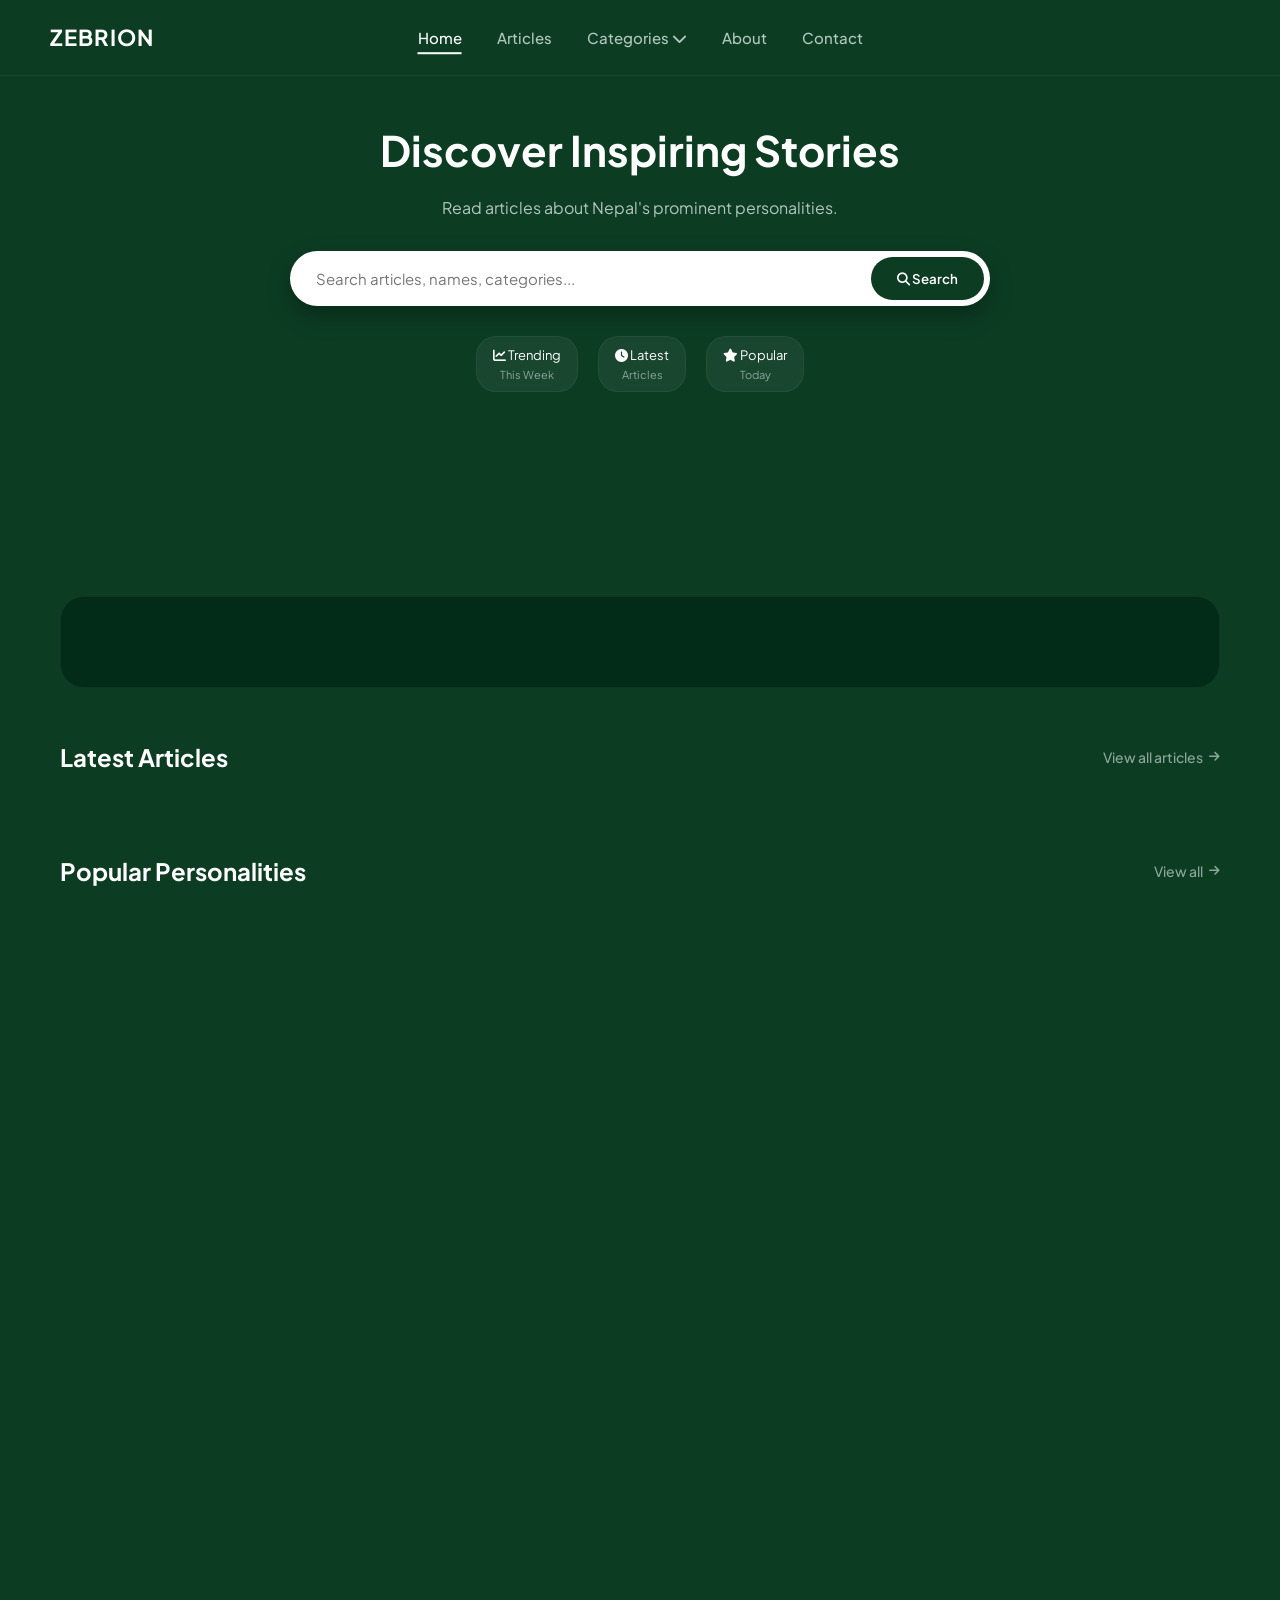
==== commit b8aa77b9: "Add files via upload" ====
--- a/index.html
+++ b/index.html
@@ -9,40 +9,43 @@
 </head>
 <body>
 
-    <!-- डायरेक्ट टपमा जाने प्रिमियम एनिमेटेड बटन -->
     <button class="scroll-top-btn" onclick="window.scrollTo({top: 0, behavior: 'smooth'})">↑</button>
 
-   <div id="home-page">
-        
-        <!-- 🎯 १. न्याभबारलाई hero-section भन्दा बाहिर (छुट्टै) राखिएको छ -->
+    <div id="home-page">
+        <!-- 🎯 NAVBAR -->
         <nav class="navbar">
             <div class="logo" style="cursor: pointer;" onclick="resetToHome(true)">
-                <i class="fas fa-zebra" style="color: #ffffff;"></i> <!-- 🎯 White Theme -->
+                <i class="fas fa-zebra" style="color: #ffffff;"></i>
                 <span>ZEBRION</span>
             </div>
-            <ul class="nav-links">
+
+            <!-- Hamburger Button -->
+            <button class="hamburger-btn" id="hamburger-btn" aria-label="Toggle Menu">
+                <i class="fas fa-bars"></i>
+            </button>
+
+            <ul class="nav-links" id="nav-links">
                 <li><a href="#" class="active" onclick="resetToHome(true); event.preventDefault();">Home</a></li>
                 <li><a href="article.html">Articles</a></li>
-               <li class="horizontal-mega-wrapper">
-                        <a href="#" class="cat-trigger-btn">Categories <i class="fas fa-chevron-down dropdown-arrow"></i></a>
-                        <div class="dropdown-menu-horizontal">
-                            <a href="#"><i class="fas fa-landmark"></i> Politics</a>
-                            <a href="#"><i class="fas fa-clapperboard"></i> Entertainment</a>
-                            <a href="#"><i class="fas fa-running"></i> Sports</a>
-                            <a href="#"><i class="fas fa-briefcase"></i> Business</a>
-                            <a href="#"><i class="fas fa-graduation-cap"></i> Education</a>
-                            <a href="#"><i class="fas fa-microchip"></i> Technology</a>
-                            <a href="#"><i class="fas fa-users"></i> Influencers</a>
-                            <a href="#"><i class="fas fa-ellipsis-h"></i> Other</a>
-                        </div>
+                <li class="horizontal-mega-wrapper">
+                    <a href="#" class="cat-trigger-btn">Categories <i class="fas fa-chevron-down dropdown-arrow"></i></a>
+                    <div class="dropdown-menu-horizontal">
+                        <a href="#"><i class="fas fa-landmark"></i> Politics</a>
+                        <a href="#"><i class="fas fa-clapperboard"></i> Entertainment</a>
+                        <a href="#"><i class="fas fa-running"></i> Sports</a>
+                        <a href="#"><i class="fas fa-briefcase"></i> Business</a>
+                        <a href="#"><i class="fas fa-graduation-cap"></i> Education</a>
+                        <a href="#"><i class="fas fa-microchip"></i> Technology</a>
+                        <a href="#"><i class="fas fa-users"></i> Influencers</a>
+                        <a href="#"><i class="fas fa-ellipsis-h"></i> Other</a>
+                    </div>
+                </li>
                 <li><a href="#" id="nav-about-btn" onclick="showPage('about'); event.preventDefault();">About</a></li>
                 <li><a href="#" onclick="showPage('contact'); event.preventDefault();">Contact</a></li>
             </ul>
-            <div class="nav-right">
-            </div>
         </nav>
 
-        <!-- 🎯 २. बल्ल यहाँबाट ब्याकग्राउन्ड तस्बिर भएको सेक्सन सुरु हुन्छ -->
+        <!-- 🎯 HERO SECTION -->
         <header class="hero-section">
             <div class="hero-content">
                 <h1>Discover Inspiring Stories</h1>
@@ -127,7 +130,6 @@
                             <h3>Stay Connected</h3>
                             <p>Get the latest articles and inspiring stories straight to your inbox.</p>
                             
-                            <!-- 🎯 जाभास्क्रिप्टमार्फत इमेल लिने फर्म -->
                             <form onsubmit="handleSubscribe(event)" class="sub-input-group">
                                 <input type="email" id="subscriber-email" placeholder="Enter your email" required>
                                 <button type="submit">Subscribe</button>
@@ -138,7 +140,7 @@
             </div>
         </section>
 
-       <!-- 🌟 PREMIUM CLICKABLE FOOTER -->
+        <!-- 🎯 FOOTER -->
         <footer class="main-footer">
             <div class="main-container footer-flex">
                 <div class="footer-brand">
@@ -159,12 +161,11 @@
                             <li><a href="article.html">Articles</a></li>
                             <li><a href="#" onclick="window.scrollTo({top: document.querySelector('.categories-browse-section').offsetTop, behavior: 'smooth'}); event.preventDefault();">Categories</a></li>
                             <li><a href="#" onclick="showPage('about'); event.preventDefault();">About Us</a></li>
-                            <li><a href="#">Contact</a></li>
+                            <li><a href="#" onclick="showPage('contact'); event.preventDefault();">Contact</a></li>
                             <li><a href="admin.html" style="opacity: 0.7; font-size: 13px;"><i class="fas fa-lock" style="margin-right: 5px;"></i> Admin Login</a></li>
                         </ul>
                     </div>
                     <div>
-                        <!-- 🎯 यी क्याटेगोरीहरूमा क्लिक गर्दा script.js ले अटोमेटिक फिल्टर गर्छ -->
                         <h4>Categories</h4>
                         <ul>
                             <li><a href="#">Politics</a></li>
@@ -175,7 +176,6 @@
                         </ul>
                     </div>
                     <div>
-                        <div>
                         <h4>Support</h4>
                         <ul>
                             <li><a href="#" onclick="showPage('terms'); event.preventDefault();">Terms & Conditions</a></li>
@@ -184,23 +184,21 @@
                             <li><a href="#" onclick="showPage('faq'); event.preventDefault();">FAQs</a></li>
                         </ul>
                     </div>
-                    </div>
                     <div>
                         <h4>Contact Us</h4>
-                        <!-- 🎯 यहाँ Email, Phone र Location लाई Clickable बनाइएको छ -->
                         <ul class="contact-info-list">
                             <li>
-                                <a href="mailto:info@zebrion.com" style="color: #cbdad2; text-decoration: none; transition: color 0.2s;">
+                                <a href="mailto:info@zebrion.com" style="color: #cbdad2; text-decoration: none;">
                                     <i class="far fa-envelope" style="margin-right: 8px;"></i> info@zebrion.com
                                 </a>
                             </li>
                             <li>
-                                <a href="tel:+9779800000000" style="color: #cbdad2; text-decoration: none; transition: color 0.2s;">
+                                <a href="tel:+9779800000000" style="color: #cbdad2; text-decoration: none;">
                                     <i class="fas fa-phone" style="margin-right: 8px;"></i> +977 9800000000
                                 </a>
                             </li>
                             <li>
-                                <a href="https://www.google.com/maps/search/?api=1&query=Kathmandu,+Nepal" target="_blank" style="color: #cbdad2; text-decoration: none; transition: color 0.2s;">
+                                <a href="https://www.google.com/maps/search/?api=1&query=Kathmandu,+Nepal" target="_blank" style="color: #cbdad2; text-decoration: none;">
                                     <i class="fas fa-location-dot" style="margin-right: 8px;"></i> Kathmandu, Nepal
                                 </a>
                             </li>
@@ -213,221 +211,79 @@
             </div>
         </footer>
     </div>
-<!-- 🌟 मुख्य आर्टिकल पढ्ने प्रिमियम डिटेल पेज (Professional News Portal Layout) -->
+
+    <!-- 🎯 DETAIL PAGE -->
     <div id="detail-page" class="hidden" style="display: none; background: #0c3d23;">
         <main class="main-container" style="max-width: 850px; margin: 0 auto; padding-top: 30px;">
-            
             <button class="back-home-btn dynamic-back-btn" style="margin-bottom: 30px;" onclick="resetToHome(true)">
                 <i class="fas fa-arrow-left-long"></i> <span>Back to Articles</span>
             </button>
-
             <article class="full-article-view animate-now">
-                
-                <!-- 🎯 १. तस्बिर सबैभन्दा माथि (Top Featured Image) -->
                 <div class="detail-img-box" style="width: 100%; max-height: 550px; border-radius: 16px; overflow: hidden; margin-bottom: 25px; box-shadow: 0 10px 30px rgba(0,0,0,0.3); background: #022c17;">
                     <img id="det-img" src="" alt="Article Image" style="width: 100%; height: auto; max-height: 550px; object-fit: cover; object-position: top;">
                 </div>
-
-                <!-- 🎯 २. मेहेनतसाथ सजाइएको Metadata Header (Category, Title, Author, Dates, Reading Time, Font Controls, Share) -->
                 <div class="detail-header-meta" style="text-align: left; margin-bottom: 30px; border-bottom: 1px solid rgba(255,255,255,0.15); padding-bottom: 20px;">
-                    
-                    <!-- Category Badge -->
                     <span id="det-category" class="det-cat-tag">BIOGRAPHY</span>
-
-                    <!-- Article Title -->
                     <h1 id="det-title" style="font-size: 38px; font-weight: 800; margin: 15px 0; color: #ffffff; line-height: 1.35;"></h1>
-                    
-                    <!-- Meta Info Bar: Author, Publish Date, Updated Date, Reading Time -->
                     <div class="meta-info-bar">
                         <span><i class="fas fa-user-edit"></i> By <strong id="det-author" style="color: #4ade80;">Admin</strong></span>
                         <span><i class="far fa-calendar-alt"></i> Published: <span id="det-pub-date">Today</span></span>
                         <span><i class="fas fa-history"></i> Updated: <span id="det-up-date">Just Now</span></span>
                         <span><i class="far fa-clock"></i> <span id="det-read-time">5 min read</span></span>
                     </div>
-
-                    <!-- Action Toolbar: Font Size Control & Social Share Buttons -->
                     <div class="article-tools-bar">
-                        
-                        <!-- Font Size Controls -->
                         <div class="font-size-controls">
                             <span>Font Size:</span>
-                            <button onclick="adjustFontSize(-2)" title="Decrease Font Size"><i class="fas fa-minus"></i></button>
-                            <button onclick="adjustFontSize(0)" title="Reset Font Size">A</button>
-                            <button onclick="adjustFontSize(2)" title="Increase Font Size"><i class="fas fa-plus"></i></button>
-                        </div>
-
-                        <!-- Share Buttons -->
+                            <button onclick="adjustFontSize(-2)"><i class="fas fa-minus"></i></button>
+                            <button onclick="adjustFontSize(0)">A</button>
+                            <button onclick="adjustFontSize(2)"><i class="fas fa-plus"></i></button>
+                        </div>
                         <div class="share-buttons-group">
                             <span>Share:</span>
-                            <button onclick="shareArticle('facebook')" class="share-btn fb" title="Share on Facebook"><i class="fab fa-facebook-f"></i></button>
-                            <button onclick="shareArticle('twitter')" class="share-btn tw" title="Share on Twitter/X"><i class="fab fa-twitter"></i></button>
-                            <button onclick="shareArticle('whatsapp')" class="share-btn wa" title="Share on WhatsApp"><i class="fab fa-whatsapp"></i></button>
-                            <button onclick="shareArticle('copy')" class="share-btn cp" title="Copy Article Link"><i class="fas fa-link"></i></button>
-                        </div>
-
-                    </div>
-                </div>
-                
-                <!-- 🎯 ३. मुख्य समाचार/आर्टिकलको कन्टेन्ट -->
-                <div id="det-body" class="detail-content-text" style="font-size: 18px; line-height: 1.9; color: #e0e8e4; letter-spacing: 0.3px;">
-                </div>
-                
+                            <button onclick="shareArticle('facebook')" class="share-btn fb"><i class="fab fa-facebook-f"></i></button>
+                            <button onclick="shareArticle('twitter')" class="share-btn tw"><i class="fab fa-twitter"></i></button>
+                            <button onclick="shareArticle('whatsapp')" class="share-btn wa"><i class="fab fa-whatsapp"></i></button>
+                            <button onclick="shareArticle('copy')" class="share-btn cp"><i class="fas fa-link"></i></button>
+                        </div>
+                    </div>
+                </div>
+                <div id="det-body" class="detail-content-text" style="font-size: 18px; line-height: 1.9; color: #e0e8e4; letter-spacing: 0.3px;"></div>
             </article>
         </main>
     </div>
 
-    <!-- 🌟 न्याभबारबाट खुल्ने प्रिमियम एबाउट पेज सेक्सन -->
+    <!-- 🎯 ABOUT PAGE -->
     <div id="about-page" class="hidden">
         <main class="main-container">
             <button class="back-home-btn" onclick="showPage('home')">
                 <i class="fas fa-arrow-left-long"></i> <span>Back to Home</span>
             </button>
-            
             <article class="full-article-view animate-now" style="margin-top: 20px;">
                 <div class="about-header-main" style="text-align: center; margin-bottom: 35px;">
                     <h1 style="font-size: 36px; font-weight: 700; margin-bottom: 10px;">About Us</h1>
                     <p class="about-subtitle" style="color: #cbdad2; font-size: 16px; font-style: italic;">Welcome to our platform, where every story has the power to inspire.</p>
                 </div>
-
                 <div class="about-main-card" style="background: rgba(255, 255, 255, 0.03); border: 1px solid rgba(255, 255, 255, 0.08) !important; border-radius: 20px; padding: 35px; margin-bottom: 30px;">
-                    <p style="font-size: 16px; color: #cbdad2; line-height: 1.8;">We are dedicated to publishing authentic, impactful, and meaningful articles that celebrate courage, innovation, resilience, and success. From inspiring individuals and community heroes to groundbreaking achievements and life-changing journeys, our mission is to bring stories that motivate readers to dream bigger and believe in what's possible.</p>
-                    <p style="font-size: 16px; color: #cbdad2; line-height: 1.8; margin-top: 15px;">In a world filled with constant information, we focus on content that matters—stories that educate, uplift, and create positive change. Every article is carefully researched and written to ensure accuracy, credibility, and value for our readers. Whether you're looking for daily inspiration, remarkable success stories, or thought-provoking features, our platform is here to keep you informed and inspired.</p>
-                </div>
-
-                <!-- Mission & Vision (Side by Side) -->
-                <div class="info-footer-grid" style="display: grid; grid-template-columns: 1fr 1fr; gap: 30px; margin-bottom: 30px;">
-                    <div class="about-box-card" style="background: #f4f6f5; border: 1px solid #e0e8e4; border-radius: 20px; padding: 30px; display: flex; gap: 20px;">
-                        <div class="icon-circle" style="background: #0c3d23; color: white; width: 50px; height: 50px; border-radius: 50%; display: flex; align-items: center; justify-content: center; font-size: 20px; flex-shrink: 0;"><i class="fas fa-bullseye"></i></div>
-                        <div>
-                            <h3 style="color: #111; font-size: 18px; margin-bottom: 8px;">Our Mission</h3>
-                            <p style="color: #555; font-size: 14px; line-height: 1.6;">To inspire millions by sharing real stories that spark hope, encourage growth, and remind people that extraordinary achievements often begin with ordinary determination.</p>
-                        </div>
-                    </div>
-                    
-                    <div class="about-box-card" style="background: #f4f6f5; border: 1px solid #e0e8e4; border-radius: 20px; padding: 30px; display: flex; gap: 20px;">
-                        <div class="icon-circle" style="background: #0c3d23; color: white; width: 50px; height: 50px; border-radius: 50%; display: flex; align-items: center; justify-content: center; font-size: 20px; flex-shrink: 0;"><i class="fas fa-eye"></i></div>
-                        <div>
-                            <h3 style="color: #111; font-size: 18px; margin-bottom: 8px;">Our Vision</h3>
-                            <p style="color: #555; font-size: 14px; line-height: 1.6;">To become one of the most trusted destinations for inspiring stories and meaningful journalism, empowering readers through authentic storytelling and positive content.</p>
-                        </div>
-                    </div>
-                </div>
-
-                <div class="about-thankyou-footer" style="text-align: center; background: rgba(255, 255, 255, 0.02); border: 1px solid rgba(255, 255, 255, 0.05); padding: 20px; border-radius: 30px;">
-                    <p style="color: #cbdad2; font-size: 15px;">Thank you for being part of our journey. Every visit, every read, and every shared story helps us continue our mission of spreading inspiration—one article at a time.</p>
+                    <p style="font-size: 16px; color: #cbdad2; line-height: 1.8;">We are dedicated to publishing authentic, impactful, and meaningful articles that celebrate courage, innovation, resilience, and success.</p>
                 </div>
             </article>
         </main>
     </div>
-<!-- 🌟 न्याभबारबाट खुल्ने प्रिमियम कन्ट्याक्ट पेज सेक्सन -->
+
+    <!-- 🎯 CONTACT PAGE -->
     <div id="contact-page" class="hidden">
         <main class="main-container">
             <button class="back-home-btn" onclick="showPage('home')">
                 <i class="fas fa-arrow-left-long"></i> <span>Back to Home</span>
             </button>
-            
             <article class="full-article-view animate-now" style="margin-top: 20px; max-width: 850px; margin-left: auto; margin-right: auto;">
                 <div style="text-align: center; margin-bottom: 35px;">
                     <h1 style="font-size: 36px; font-weight: 700; margin-bottom: 10px;">Contact Us</h1>
-                    <p style="color: #cbdad2; font-size: 16px; font-style: italic;">We'd love to hear from you. Get in touch with us anytime.</p>
-                </div>
-
-                <div style="background: rgba(255, 255, 255, 0.03); border: 1px solid rgba(255, 255, 255, 0.08); border-radius: 20px; padding: 40px;">
-                    <ul class="contact-info-list" style="list-style: none; display: flex; flex-direction: column; gap: 25px;">
-                        <li style="display: flex; align-items: center; gap: 20px; font-size: 18px; color: #fff;">
-                            <div class="icon-circle" style="background: #0c3d23; color: #4ade80; width: 55px; height: 55px; border-radius: 50%; display: flex; align-items: center; justify-content: center; font-size: 22px; border: 1px solid rgba(255,255,255,0.1);"><i class="far fa-user"></i></div>
-                            <div>
-                                <span style="font-size: 13px; color: #8da699; display: block; text-transform: uppercase;">Creator / Admin</span>
-                                <strong>तपाईंको नाम</strong>
-                            </div>
-                        </li>
-
-                        <li style="display: flex; align-items: center; gap: 20px; font-size: 18px; color: #fff;">
-                            <div class="icon-circle" style="background: #0c3d23; color: #4ade80; width: 55px; height: 55px; border-radius: 50%; display: flex; align-items: center; justify-content: center; font-size: 22px; border: 1px solid rgba(255,255,255,0.1);"><i class="far fa-envelope"></i></div>
-                            <div>
-                                <span style="font-size: 13px; color: #8da699; display: block; text-transform: uppercase;">Email Address</span>
-                                <a href="https://mail.google.com/mail/?view=cm&fs=1&to=your.email@gmail.com" target="_blank" style="color: #cbdad2; text-decoration: none; transition: color 0.2s;" onmouseover="this.style.color='#fff'" onmouseout="this.style.color='#cbdad2'">your.email@gmail.com</a>
-                            </div>
-                        </li>
-
-                        <li style="display: flex; align-items: center; gap: 20px; font-size: 18px; color: #fff;">
-                            <div class="icon-circle" style="background: #0c3d23; color: #4ade80; width: 55px; height: 55px; border-radius: 50%; display: flex; align-items: center; justify-content: center; font-size: 22px; border: 1px solid rgba(255,255,255,0.1);"><i class="fas fa-phone"></i></div>
-                            <div>
-                                <span style="font-size: 13px; color: #8da699; display: block; text-transform: uppercase;">Phone Number</span>
-                                <a href="tel:+9779800000000" style="color: #cbdad2; text-decoration: none;">+977 9800000000</a>
-                            </div>
-                        </li>
-
-                        <li style="display: flex; align-items: center; gap: 20px; font-size: 18px; color: #fff;">
-                            <div class="icon-circle" style="background: #0c3d23; color: #4ade80; width: 55px; height: 55px; border-radius: 50%; display: flex; align-items: center; justify-content: center; font-size: 22px; border: 1px solid rgba(255,255,255,0.1);"><i class="fas fa-location-dot"></i></div>
-                            <div>
-                                <span style="font-size: 13px; color: #8da699; display: block; text-transform: uppercase;">Location</span>
-                                <a href="https://www.google.com/maps/search/?api=1&query=Kathmandu,+Nepal" target="_blank" style="color: #cbdad2; text-decoration: none;">Kathmandu, Nepal</a>
-                            </div>
-                        </li>
-                    </ul>
                 </div>
             </article>
         </main>
     </div>
-    <!-- 🌟 1. Terms & Conditions Page -->
-    <div id="terms-page" class="hidden">
-        <main class="main-container">
-            <button class="back-home-btn" onclick="showPage('home')"><i class="fas fa-arrow-left-long"></i> <span>Back to Home</span></button>
-            <article class="full-article-view animate-now" style="max-width: 850px; margin: 20px auto;">
-                <h1 style="font-size: 36px; margin-bottom: 20px;">Terms & Conditions</h1>
-                <div style="background: rgba(255,255,255,0.03); border: 1px solid rgba(255,255,255,0.08); border-radius: 20px; padding: 35px; color: #cbdad2; line-height: 1.8;">
-                    <p>Welcome to Zebrion. By accessing our platform, you agree to comply with and be bound by the following terms and conditions of use. Please read these terms carefully before exploring our articles and stories.</p>
-                    <p style="margin-top: 15px;">All content published on this platform, including text, graphics, logos, and images, is the property of Zebrion and is protected under applicable copyright laws.</p>
-                </div>
-            </article>
-        </main>
-    </div>
-
-    <!-- 🌟 2. Privacy Policy Page -->
-    <div id="privacy-page" class="hidden">
-        <main class="main-container">
-            <button class="back-home-btn" onclick="showPage('home')"><i class="fas fa-arrow-left-long"></i> <span>Back to Home</span></button>
-            <article class="full-article-view animate-now" style="max-width: 850px; margin: 20px auto;">
-                <h1 style="font-size: 36px; margin-bottom: 20px;">Privacy Policy</h1>
-                <div style="background: rgba(255,255,255,0.03); border: 1px solid rgba(255,255,255,0.08); border-radius: 20px; padding: 35px; color: #cbdad2; line-height: 1.8;">
-                    <p>Your privacy is important to us. It is Zebrion's policy to respect your privacy regarding any information we may collect while operating our website.</p>
-                    <p style="margin-top: 15px;">We only ask for personal information when we truly need it to provide a service to you. We collect it by fair and lawful means, with your knowledge and consent.</p>
-                </div>
-            </article>
-        </main>
-    </div>
-
-    <!-- 🌟 3. Disclaimer Page -->
-    <div id="disclaimer-page" class="hidden">
-        <main class="main-container">
-            <button class="back-home-btn" onclick="showPage('home')"><i class="fas fa-arrow-left-long"></i> <span>Back to Home</span></button>
-            <article class="full-article-view animate-now" style="max-width: 850px; margin: 20px auto;">
-                <h1 style="font-size: 36px; margin-bottom: 20px;">Disclaimer</h1>
-                <div style="background: rgba(255,255,255,0.03); border: 1px solid rgba(255,255,255,0.08); border-radius: 20px; padding: 35px; color: #cbdad2; line-height: 1.8;">
-                    <p>The information provided on Zebrion is for general informational and educational purposes only. All information on the site is provided in good faith.</p>
-                    <p style="margin-top: 15px;">However, we make no representation or warranty of any kind regarding the accuracy, adequacy, validity, reliability, or completeness of any information on the site.</p>
-                </div>
-            </article>
-        </main>
-    </div>
-
-    <!-- 🌟 4. FAQs Page -->
-    <div id="faq-page" class="hidden">
-        <main class="main-container">
-            <button class="back-home-btn" onclick="showPage('home')"><i class="fas fa-arrow-left-long"></i> <span>Back to Home</span></button>
-            <article class="full-article-view animate-now" style="max-width: 850px; margin: 20px auto;">
-                <h1 style="font-size: 36px; margin-bottom: 20px;">Frequently Asked Questions (FAQs)</h1>
-                <div style="background: rgba(255,255,255,0.03); border: 1px solid rgba(255,255,255,0.08); border-radius: 20px; padding: 35px; color: #cbdad2; line-height: 1.8;">
-                    <h3 style="color: #fff; margin-bottom: 5px;">Q: What is Zebrion about?</h3>
-                    <p>A: Zebrion is a digital publishing platform dedicated to sharing inspiring stories and biographies of prominent public figures.</p>
-                    
-                    <h3 style="color: #fff; margin-top: 20px; margin-bottom: 5px;">Q: How can I read full stories?</h3>
-                    <p>A: You can simply click on any article card or image on the homepage or in the articles section to read the complete story.</p>
-                </div>
-            </article>
-        </main>
-    </div>
+
     <script src="script.js"></script>
 </body>
 </html>
--- a/style.css
+++ b/style.css
@@ -1340,4 +1340,376 @@
         flex-direction: column;
         align-items: flex-start;
     }
+}
+/* ==========================================================================
+   📱 100% SMART MOBILE RESPONSIVE FIX (ALL 6 REQUIREMENTS)
+   ========================================================================== */
+
+/* डिफल्ट डेस्कटपमा Hamburger लुकाउने */
+.hamburger-btn {
+    display: none;
+    background: transparent;
+    border: none;
+    color: #ffffff;
+    font-size: 24px;
+    cursor: pointer;
+}
+
+@media (max-width: 768px) {
+    /* -------------------------------------------------------------
+       1. PADDING 20px (सबै मुख्य सेक्सनहरूमा)
+    ------------------------------------------------------------- */
+    .main-container,
+    .navbar,
+    .hero-section,
+    .featured-section,
+    .alphabet-section,
+    .main-footer {
+        padding-left: 20px !important;
+        padding-right: 20px !important;
+    }
+
+    /* -------------------------------------------------------------
+       2. NAVBAR HAMBURGER MENU
+    ------------------------------------------------------------- */
+    .navbar {
+        display: flex !important;
+        flex-direction: row !important;
+        justify-content: space-between !important;
+        align-items: center !important;
+        padding: 15px 20px !important;
+    }
+
+    .hamburger-btn {
+        display: block !important;
+    }
+
+    .nav-links {
+        display: none !important;
+        position: absolute !important;
+        top: 100% !important;
+        left: 0 !important;
+        width: 100% !important;
+        background: #0a311c !important;
+        flex-direction: column !important;
+        gap: 0 !important;
+        padding: 10px 0 !important;
+        border-bottom: 1px solid rgba(255, 255, 255, 0.1);
+        box-shadow: 0 10px 25px rgba(0,0,0,0.4);
+    }
+
+    .nav-links.active {
+        display: flex !important;
+    }
+
+    .nav-links li {
+        width: 100%;
+        text-align: center;
+    }
+
+    .nav-links a {
+        display: block !important;
+        padding: 12px 20px !important;
+        border-bottom: 1px solid rgba(255, 255, 255, 0.05);
+    }
+
+    /* मोबाइलमा Categories Dropdown सिधा देखिने */
+   
+
+    /* -------------------------------------------------------------
+       3. HERO TEXT सानो (Smaller Title & Description)
+    ------------------------------------------------------------- */
+    .hero-section {
+        min-height: auto !important;
+        padding: 40px 20px !important;
+    }
+
+    .hero-content h1 {
+        font-size: 26px !important;
+        line-height: 1.3 !important;
+        margin-bottom: 10px !important;
+    }
+
+    .hero-content p {
+        font-size: 14px !important;
+        margin-bottom: 20px !important;
+    }
+
+    /* -------------------------------------------------------------
+       4. SEARCH BAR FULL WIDTH
+    ------------------------------------------------------------- */
+    .search-container {
+        width: 100% !important;
+        max-width: 100% !important;
+        flex-direction: column !important;
+        background: transparent !important;
+        box-shadow: none !important;
+        padding: 0 !important;
+        gap: 10px !important;
+    }
+
+    .search-container input {
+        width: 100% !important;
+        background: #ffffff !important;
+        padding: 14px 18px !important;
+        border-radius: 25px !important;
+    }
+
+    .search-container button {
+        width: 100% !important;
+        padding: 12px !important;
+        border-radius: 25px !important;
+    }
+
+    /* -------------------------------------------------------------
+       5. ARTICLE CARDS = 1 COLUMN (Single Stack Layout)
+    ------------------------------------------------------------- */
+    .featured-grid,
+    .latest-grid,
+    .category-buttons-grid,
+    .info-footer-grid {
+        grid-template-columns: 1fr !important;
+        display: grid !important;
+        gap: 20px !important;
+    }
+
+    .article-row-card {
+        flex-direction: column !important;
+        width: 100% !important;
+    }
+
+    .row-card-img {
+        width: 100% !important;
+        min-width: 100% !important;
+        height: 200px !important;
+    }
+
+    .row-card-info {
+        padding: 18px !important;
+    }
+
+    .feat-img-box {
+        height: 240px !important;
+    }
+
+    .feat-text-box h3 {
+        font-size: 22px !important;
+    }
+
+    /* -------------------------------------------------------------
+       6. FOOTER = 2 COLUMNS (Phone View)
+    ------------------------------------------------------------- */
+    .footer-flex {
+        flex-direction: column !important;
+        gap: 30px !important;
+    }
+
+    .footer-links-grid {
+        display: grid !important;
+        grid-template-columns: repeat(2, 1fr) !important;
+        min-width: 100% !important;
+        gap: 25px !important;
+    }
+}
+
+/* सानो Mobile (< 480px) को लागि Footer 1 Column */
+@media (max-width: 480px) {
+    .footer-links-grid {
+        grid-template-columns: 1fr !important;
+    }
+}
+
+/* ==========================================================================
+   ✅ CORRECT LAYOUT FIX (लुकेका पेजहरू नदेखिने र लेआउट मात्र मिलाउने)
+   ========================================================================== */
+
+/* १. जाभास्क्रिप्टले लुकाएका पेजहरू कुनै पनि हालतमा नदेखिने बनाउने */
+.hidden {
+    display: none !important;
+}
+
+#detail-page[style*="display: none"] {
+    display: none !important;
+}
+
+/* २. Home Page र त्यसभित्रका सेक्सनहरूलाई मात्र सही तरिकाले माथि-तल राख्ने */
+#home-page {
+    width: 100%;
+    display: block;
+}
+
+#home-page > nav,
+#home-page > header,
+#home-page > main,
+#home-page > section,
+#home-page > footer {
+    width: 100%;
+    display: block;
+    box-sizing: border-box;
+}
+
+/* ३. स्क्रीन तेर्सो नभाग्ने बनाउने */
+html, body {
+    width: 100%;
+    overflow-x: hidden;
+    margin: 0;
+    padding: 0;
+}
+/* ==========================================================================
+   📱 MOBILE CATEGORIES ACCORDION (क्लिक गर्दा मात्र चिटिक्क खुल्ने)
+   ========================================================================== */
+
+@media (max-width: 768px) {
+    /* १. सुरुमा क्याटेगोरी मेनु पूर्ण रूपमा लुकाउने */
+    .dropdown-menu-horizontal {
+        display: none !important;
+        position: static !important;
+        opacity: 1 !important;
+        visibility: visible !important;
+        transform: none !important;
+        box-shadow: none !important;
+        background: rgba(0, 0, 0, 0.3) !important;
+        padding: 12px 10px !important;
+        border-radius: 12px !important;
+        margin: 5px 15px 10px 15px !important;
+        width: auto !important;
+    }
+
+    /* २. "Categories" मा क्लिक गर्दा (show-dropdown क्लास थपिँदा) मात्र देखिने */
+    .dropdown-menu-horizontal.show-dropdown {
+        display: flex !important;
+        flex-direction: row !important;
+        flex-wrap: wrap !important;
+        justify-content: center !important;
+        gap: 8px !important;
+    }
+
+    /* ३. मोबाइलमा क्याटेगोरीका लिङ्कहरू चिटिक्क बटन जस्तो देखिने */
+    .dropdown-menu-horizontal a {
+        background: rgba(255, 255, 255, 0.08) !important;
+        border: 1px solid rgba(255, 255, 255, 0.15) !important;
+        color: #cbdad2 !important;
+        padding: 8px 14px !important;
+        border-radius: 20px !important;
+        font-size: 13px !important;
+        display: inline-flex !important;
+        align-items: center !important;
+        gap: 6px !important;
+        width: auto !important;
+        text-align: center !important;
+    }
+
+    .dropdown-menu-horizontal a:hover {
+        background: #4ade80 !important;
+        color: #0c3d23 !important;
+        border-color: #4ade80 !important;
+    }
+
+    /* एरो आइकन घुम्ने एनिमेसन */
+    .dropdown-arrow {
+        transition: transform 0.3s ease;
+    }
+
+    .dropdown-arrow.rotate {
+        transform: rotate(180deg);
+    }
+}
+@media (min-width: 769px) {
+    .navbar {
+        display: flex !important;
+        flex-direction: row !important;
+        justify-content: space-between !important;
+        align-items: center !important;
+        position: relative !important;
+        padding: 20px 40px !important;
+        width: 100% !important;
+    }
+
+    .logo {
+        display: flex !important;
+        align-items: center !important;
+        z-index: 2 !important; /* लोगो बायाँपट्टि अगाडि देखिन */
+    }
+
+    /* 🎯 यसले बटनहरूलाई स्क्रिनको ठ्याक्कै बीचमा (Center मा) लक गर्छ */
+    .nav-links {
+        position: absolute !important;
+        left: 50% !important;
+        top: 50% !important;
+        transform: translate(-50%, -50%) !important;
+        display: flex !important;
+        flex-direction: row !important;
+        align-items: center !important;
+        gap: 35px !important;
+        margin: 0 !important;
+        list-style: none !important;
+        z-index: 1 !important;
+    }
+
+    .nav-links li {
+        position: relative !important;
+    }
+}
+/* =========================================================
+   🖥️ DESKTOP 100% FULL-SCREEN WIDTH MEGA MENU FIX
+   ========================================================= */
+@media (min-width: 769px) {
+    .nav-links li.horizontal-mega-wrapper {
+        position: static !important;
+    }
+
+    /* 🎯 यसले ड्रपडाउनलाई सानो बाक्साबाट मुक्त गरेर पूरै स्क्रिनको चौडाइ (100vw) दिन्छ */
+    .dropdown-menu-horizontal {
+        position: absolute !important;
+        top: 100% !important;
+        left: 50% !important;
+        transform: translateX(-50%) translateY(10px) !important;
+        width: 100vw !important; /* पूरै ब्राउजर स्क्रिनको चौडाइ */
+        max-width: 100vw !important;
+        background: #0a311c !important; /* Navbar सँग म्याच हुने गाढा हरियो */
+        border-top: 1px solid rgba(255, 255, 255, 0.1) !important;
+        border-bottom: 1px solid rgba(255, 255, 255, 0.15) !important;
+        box-shadow: 0 15px 30px rgba(0, 0, 0, 0.45) !important;
+        display: flex !important;
+        flex-direction: row !important;
+        flex-wrap: wrap !important;
+        justify-content: center !important;
+        align-items: center !important;
+        gap: 15px !important;
+        padding: 18px 40px !important;
+        margin: 0 !important;
+        border-radius: 0 !important; /* सिधा र सफा पट्टी */
+        z-index: 999999 !important;
+        opacity: 0;
+        visibility: hidden;
+        transition: all 0.3s cubic-bezier(0.25, 1, 0.5, 1);
+    }
+
+    /* माउस लैजाँदा (Hover गर्दा) स्मूथली देखिने */
+    .horizontal-mega-wrapper:hover .dropdown-menu-horizontal {
+        opacity: 1 !important;
+        visibility: visible !important;
+        transform: translateX(-50%) translateY(0) !important;
+    }
+
+    /* क्याटेगोरीका बटनहरू (Chic Pills Design) */
+    .dropdown-menu-horizontal a {
+        background: rgba(255, 255, 255, 0.06) !important;
+        border: 1px solid rgba(255, 255, 255, 0.15) !important;
+        color: #cbdad2 !important;
+        padding: 8px 20px !important;
+        border-radius: 25px !important;
+        font-size: 14px !important;
+        display: inline-flex !important;
+        align-items: center !important;
+        gap: 8px !important;
+        transition: all 0.2s ease !important;
+    }
+
+    .dropdown-menu-horizontal a:hover {
+        background: #4ade80 !important;
+        color: #0c3d23 !important;
+        border-color: #4ade80 !important;
+        transform: translateY(-2px);
+    }
 }
